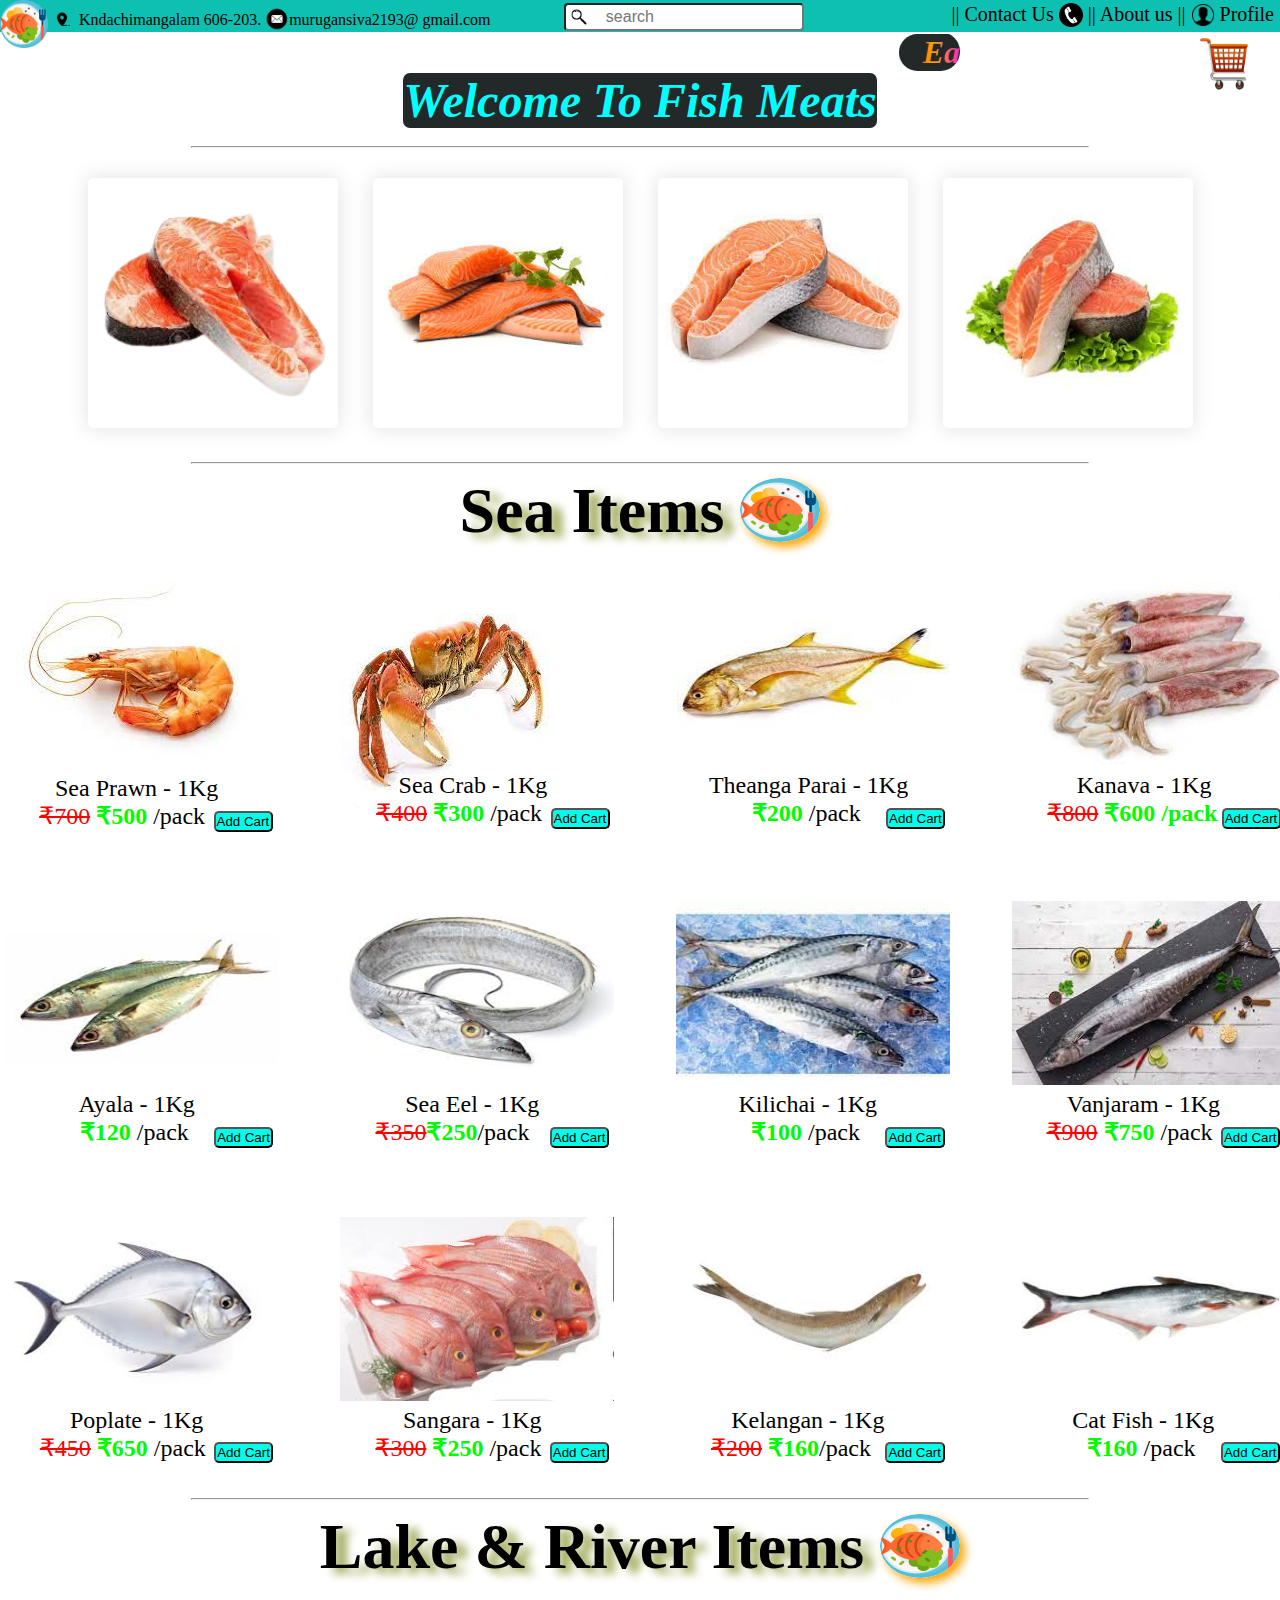
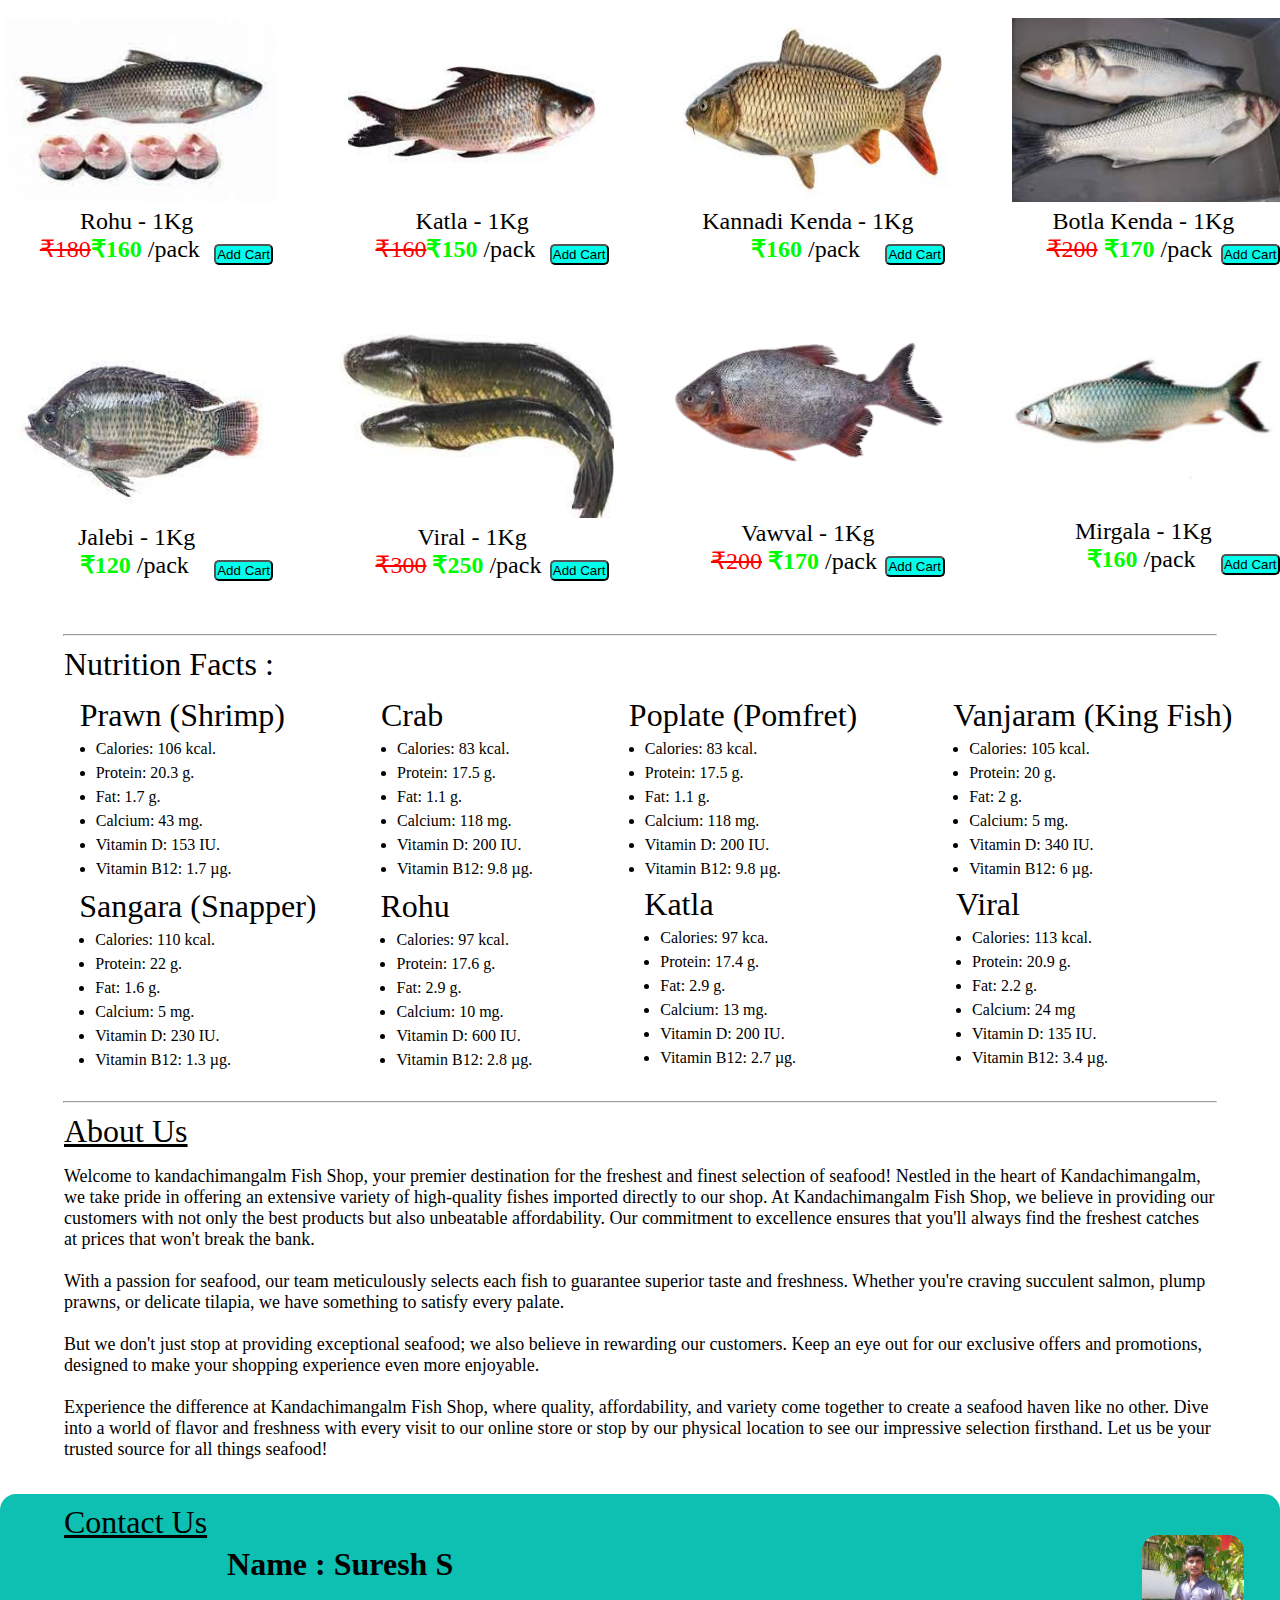
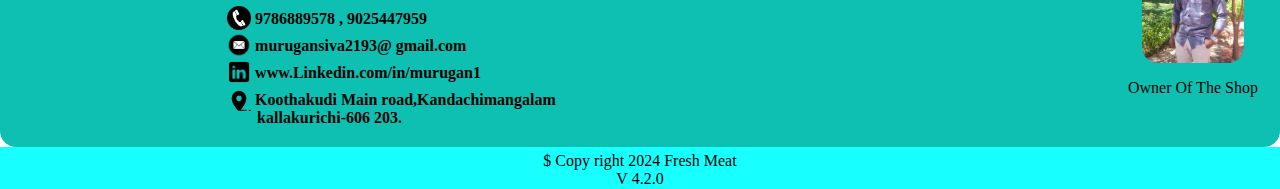
==== Index.html @ 3b5496ee "project update" ====
<!DOCTYPE html>
<html lang="en">
<head>
    <meta charset="UTF-8">
    <meta name="viewport" content="width=device-width, initial-scale=1.0">
    <title>Fish Meats</title>
    <link rel="icon" href="logos/fish1.png" type="image/x-icon">
    <link rel="stylesheet" href="main.css">
    <link rel="stylesheet" href="onclick.js">
    <script src="onclick.js"></script>
  
</head>
<body>
    <heder>
    <div id="c">
        <img  id="logo" src="logos/fish1.png" alt="logo"><img  id="logo1" src="logos/location.png" alt="logo">
        <div class="data1">
            <p class="he"><a href="https://tinyurl.com/264fk5ah"> Kndachimangalam  606-203. </a><img id="logo2"  src="logos/email.png" alt="logo"><a href="https://tinyurl.com/2fw9c632">murugansiva2193@ gmail.com</a></p>
        </div>
        <div class="inputs">
            <input class="input" type="search" placeholder="search">
            <img class="search-icon" src="./logos/search.png" alt="search">
        </div>
        <div class="contact"><p class="hee"> <a href="#siva">||  Contact Us <img id="logo2"  src="logos/phone.png" alt="logo"> </a> || <a href="#about" >About us ||     </a> <img id="logo2"  src="logos/profile.png" alt="logo"> <a href="basic.html"  >Profile</a></p>
           
        </div>
        </div>
</heder>
    <center>
        <div class="cart">
            
            <div style="width: 100%; display: flex;justify-content: center;align-items: center;">
        <marquee direction="left"><div class="h"><p id="b"> Eat Healthy !! </p></div></marquee>
    </div>
        <div class="lo">
            <link rel="stylesheet" href="cart.js">
           <a href="cart.html"> <img class="z" src="logos/cart.png" alt=""></a>
        </div>
        </div>
    
    <div id="oh"><p class="p1">Welcome To Fish Meats</p></div><br>
    <hr style="width: 70%"> </center>
  <div class="con">
    <div class="box">
        <img src="decoration/a.png">
    </div>
    <div class="box">
        <img class="n" src="decoration/b.jfif">
    </div>
    <div class="box">
        <img  class="m" src="decoration/c.jfif">
    </div>
    <div class="box">
        <img  class="m" src="decoration/e.jfif">
    </div>
  </div>
 <center> <hr id="hi" style="width: 70%" > 
 <h1 class="see"><label class="lp">Sea Items </label> <img  id="log" src="logos/fish1.png" alt="logo"></h1></center>
 <div class="div">
 <div class="sea">
    <div class="vs">
        <img class="pr" src="sea/prawn.jfif">
    </div>
    <div>
<p class="mu">Sea Prawn - 1Kg</p>
<p class="qw"><del>₹700</del> <strong class="b">  ₹500 </strong >/pack </p>
    </div>
    <button class="zx" onclick="added()">Add Cart</label></button>
 </div>
 <div class="sea">
    <div class="v">
        <img class="pr" src="sea/crab.jfif">
    </div>
    <div>
<p class="mu">Sea Crab - 1Kg</p>
<p class="qw"><del>₹400</del><strong class="b">  ₹300 </strong>/pack </p>
    </div>
    <button class="zx" onclick="added()">Add Cart</button>
 </div>
 <div class="sea">
    <div>
        <img class="v" src="sea/thenga para.jfif">
    </div>
    <div>
<p class="mu">Theanga Parai - 1Kg</p>
    <p class="qe"><strong class="b">₹200</strong> /pack</p>
    </div>
    <button class="zx" onclick="added()"  >Add Cart </button>
 </div>
 <div class="sea">
    <div>
        <img class="v" src="sea/kanava.jfif">
    </div>
    <div>
<p class="mu">Kanava - 1Kg</p>
    <p class="qw"><del>₹800</del><strong class="b">  ₹600 /pack</strong></p>
    <button class="zx"  onclick="added()">Add Cart</button>
    </div>
 </div>
 
</div>
<div class="div">
 <div class="sea">
    <div>
        <img class="v" src="sea/ayala.jfif">
    </div>
    <div>
<p class="mu">Ayala - 1Kg</p>
<p class="qe"> <strong class="b">₹120</strong> /pack</p>
    </div>
    <button class="zx"onclick="added()">Add Cart</button>
 </div>
 <div class="sea">
    <div>
        <img class="v" src="sea/aara.jfif ">
    </div>
    <div>
<p class="mu">Sea Eel - 1Kg</p>
    <p class="qw">  <del>₹350</del><strong class="b">₹250</strong>/pack</p>
    </div>
    <button class="zx"onclick="added()">Add Cart</button>
 </div>
 <div class="sea">
    <div>
        <img class="v" src="sea/kilichai.jfif">
    </div>
    <div>
<p class="mu">Kilichai - 1Kg</p>
    <p class="qe"><strong class="b">₹100</strong> /pack</p>
    </div>
    <button class="zx" onclick="added()">Add Cart</button>
 </div>
 <div class="sea">
    <div>
        <img class="v" src="sea/vanjaram.jfif">
    </div>
    <div>
<p class="mu">Vanjaram - 1Kg</p>
    <p class="qw"><del>₹900</del><strong class="b">  ₹750</strong> /pack</p>
    <button class="zx" onclick="added()">Add Cart</button>
    </div>
 </div>
 
</div>
<div class="div">
 <div class="sea">
    <div>
        <img class="v" src="sea/poplate.jfif">
    </div>
    <div>
<p class="mu">Poplate - 1Kg</p>
    <p class="qw"><del>₹450</del><strong class="b">  ₹650 </strong>/pack</p>
    </div>
    <button class="zx"onclick="added()">Add Cart</button>
 </div>
 <div class="sea">
    <div>
        <img class="v" src="sea/sangara.jfif">
    </div>
    <div>
<p class="mu">Sangara - 1Kg</p>
    <p class="qw"> <del>₹300</del> <strong class="b">  ₹250</strong> /pack</p>
    </div>
    <button class="zx" onclick="added()">Add Cart</button>
 </div>
 <div class="sea">
    <div>
        <img class="v" src="sea/Kelangan.jfif">
    </div>
    <div>
<p class="mu">Kelangan - 1Kg</p>
    <p class="qw"><del>₹200</del><strong class="b">  ₹160</strong>/pack</p>
    </div>
    <button class="zx" onclick="added()">Add Cart</button>
 </div>
 <div class="sea">
    <div>
        <img class="v" src="sea/kelthi.jfif">
    </div>
    <div>
<p class="mu">Cat Fish - 1Kg</p>
    <p class="qe"><strong class="b">₹160</strong> /pack</p>
    </div>
    <button class="zx" onclick="added()">Add Cart</button>
 </div>
</div>
<center>
    <hr  style="width: 70%" > 
    <h1 class="see">Lake & River Items <img  id="log" src="logos/fish1.png" alt="logo"></h1></center>
 <div class="div">
 <div class="sea">
    <div>
        <img class="v" src="village/Rohu.jfif">
    </div>
    <div>
<p class="mu">Rohu - 1Kg</p>
    <p class="qw"> <del>₹180</del><strong class="b">₹160</strong> /pack</p>
    </div>
    <button class="zx" onclick="added()">Add Cart</button>
 </div>
 <div class="sea">
    <div>
        <img class="v" src="village/Katla.jfif">
    </div>
    <div>
<p class="mu">Katla - 1Kg</p>
    <p class="qw"> <del>₹160</del><strong class="b">₹150</strong> /pack</p>
    </div>
    <button class="zx" onclick="added()">Add Cart</button>
 </div>
 <div class="sea">
    <div>
        <img class="v" src="village/Knnadi.jfif">
    </div>
    <div>
<p class="mu">Kannadi Kenda - 1Kg</p>
    <p class="qe">  <strong class="b">₹160</strong> /pack</p>
    </div>
    <button class="zx" onclick="added()">Add Cart</button>
 </div>
 <div class="sea">
    <div>
        <img class="v" src="village/botla.jfif">
    </div>
    <div>
     <p class="mu">Botla Kenda - 1Kg</p>
        <p class="qw"> <del>₹200</del><strong class="b">  ₹170 </strong>/pack</p>
    </div>
    <button class="zx"onclick="added()">Add Cart</button>
 </div>
</div>
<div class="div">
 <div class="sea">
    <div>
        <img class="v" src="village/jalebi.jfif">
    </div>
    <div>
<p class="mu">Jalebi - 1Kg</p>
    <p class="qe"> <strong class="b">₹120</strong> /pack</p>
    </div>
    <button class="zx"onclick="added()">Add Cart</button>
 </div>
 <div class="sea">
    <div>
        <img class="v" src="village/viral.jfif ">
    </div>
    <div>
<p class="mu">Viral  - 1Kg</p>
    <p class="qw"><del>₹300</del><strong class="b"> ₹250</strong> /pack</p>
    </div>
    <button class="zx" onclick="added()">Add Cart</button>
 </div>
 <div class="sea">
    <div>
        <img class="g" src="village/vawval.png">
    </div>
    <div>
<p class="mu">Vawval - 1Kg</p>
    <p class="qw">  <del>₹200</del><strong class="b">  ₹170</strong> /pack</p>
    </div>
    <button class="zx" onclick="added()">Add Cart</button>
 </div>
 <div class="sea">
    <div >
        <img  class="fd"  src= "village/mirgala.jfif">
    </div>
    <div>
<p class="mur">Mirgala  - 1Kg</p>
    <p class="qe"> <strong class="b">₹160</strong> /pack</p>
    </div>
    <button class="zx" onclick="added()">Add Cart</button>
 </div>
</div>
<br>
<center><hr style="width: 90%; "></center>
<p class="w"> Nutrition Facts : </p>
<div>
    <div class="r">
    <div class="y">
        <p class="e">Prawn (Shrimp) </p>
        <ul> 
           <li>Calories: 106 kcal.</li>
           <li>Protein: 20.3 g.</li>
           <li>Fat: 1.7 g.</li>
           <li>Calcium: 43 mg.</li>
           <li>Vitamin D: 153 IU.</li>
           <li>Vitamin B12: 1.7 µg.</li>
        </ul>
    </div>
    <div class="y">
        <p class="e">Crab  </p>
        <ul> 
           <li>Calories: 83 kcal.</li>
           <li>Protein: 17.5 g.</li>
           <li>Fat: 1.1 g.</li>
           <li>Calcium: 118 mg.</li>
           <li>Vitamin D: 200 IU.</li>
           <li>Vitamin B12: 9.8 µg.</li>
        </ul>
    </div>
    <div class="y">
        <p class="e">Poplate (Pomfret) </p>
        <ul> 
           <li>Calories: 83 kcal.</li>
           <li>Protein: 17.5 g.</li>
           <li>Fat: 1.1 g.</li>
           <li>Calcium: 118 mg.</li>
           <li>Vitamin D: 200 IU.</li>
           <li>Vitamin B12: 9.8 µg.</li>
        </ul>
    </div>
    <div class="y">
        <p class="e">Vanjaram (King Fish)</p>
        <ul> 
           <li>Calories: 105 kcal.</li>
           <li>Protein: 20 g.</li>
           <li>Fat: 2 g.</li>
           <li>Calcium: 5 mg.</li>
           <li>Vitamin D: 340 IU.</li>
           <li>Vitamin B12: 6 µg.</li>
        </ul>
    </div>
    </div>
    <div class="t">
    <div class="u">
        <p class="e">Sangara (Snapper)</p>
        <ul> 
           <li>Calories: 110 kcal.</li>
           <li>Protein: 22 g.</li>
           <li>Fat: 1.6 g.</li>
           <li>Calcium: 5 mg.</li>
           <li>Vitamin D: 230 IU.</li>
           <li>Vitamin B12: 1.3 µg.</li>
        </ul>
    </div>
    <div class="u">
        <p class="e">Rohu</p>
        <ul> 
           <li>Calories: 97 kcal.</li>
           <li>Protein: 17.6 g.</li>
           <li>Fat: 2.9 g.</li>
           <li>Calcium: 10 mg.</li>
           <li>Vitamin D: 600 IU.</li>
           <li>Vitamin B12: 2.8 µg.</li>
        </ul>
    </div >
    <div class="is">
        <p class="e">Katla</p>
        <ul> 
           <li>Calories: 97 kca.</li>
           <li>Protein: 17.4 g.</li>
           <li>Fat: 2.9 g.</li>
           <li>Calcium: 13 mg.</li>
           <li>Vitamin D: 200 IU.</li>
           <li>Vitamin B12: 2.7 µg.</li>
        </ul>
    </div>
    <div class="i">
        <p class="e">Viral</p>
        <ul> 
           <li>Calories: 113 kcal.</li>
           <li>Protein: 20.9 g.</li>
           <li>Fat: 2.2 g.</li>
           <li>Calcium: 24 mg</li>
           <li>Vitamin D: 135 IU.</li>
           <li>Vitamin B12: 3.4 µg.</li>
        </ul>
    </div>
    </div>
</div>
<center><hr class="o" style="width: 90%; "></center>
<div id="about">
    <p class="w"><ins> About Us </ins> </p>
    <p class="a">
        Welcome to kandachimangalm Fish Shop, your premier destination for the freshest and finest selection of seafood! Nestled in the heart of Kandachimangalm, we take pride in offering an extensive variety of high-quality fishes imported directly to our shop.
    
    At Kandachimangalm Fish Shop, we believe in providing our customers with not only the best products but also unbeatable affordability. Our commitment to excellence ensures that you'll always find the freshest catches at prices that won't break the bank.<br><br>
    
    With a passion for seafood, our team meticulously selects each fish to guarantee superior taste and freshness. Whether you're craving succulent salmon, plump prawns, or delicate tilapia, we have something to satisfy every palate.<br><br>
    
    But we don't just stop at providing exceptional seafood; we also believe in rewarding our customers. Keep an eye out for our exclusive offers and promotions, designed to make your shopping experience even more enjoyable.<br><br>
    
    Experience the difference at Kandachimangalm Fish Shop, where quality, affordability, and variety come together to create a seafood haven like no other. Dive into a world of flavor and freshness with every visit to our online store or stop by our physical location to see our impressive selection firsthand. Let us be your trusted source for all things seafood!
    </p>
</div>

<div id="siva">
    <p class="w"><ins> Contact Us </ins> </p>
    <div class="sakthi">
   <strong>
         <p class="suresh"> Name : Suresh S</p><br>
        <img id="logo2"  src="logos/phone.png" alt="logo"> 9786889578 , 9025447959<br>
        <img id="logo2"  src="logos/email.png" alt="logo"> <a href="https://tinyurl.com/2fw9c632">murugansiva2193@ gmail.com</a><br>
        <img id="logo2"  src="logos/linkedin.png" alt="logo"> <a href="https://www.Linkedin.com/in/murugan1"> www.Linkedin.com/in/murugan1</a>
        <br><img id="logo2"  src="logos/location.png" alt="logo"> <a href="https://tinyurl.com/264fk5ah">Koothakudi Main road,Kandachimangalam<p class="mahee">kallakurichi-606 203.</p></a>
    </strong>
    </div>
    <div class="l" >
    <img class="d" src="decoration/me.jpg" alt="">
    Owner Of The Shop
    </div>
</div>
<div class="p">
$ Copy right 2024 Fresh Meat<br>
V 4.2.0
</div>


</body>
</html>
---- main.css ----
*{
    margin:0%;
    padding: 0px;
}
.con{
    display: flex;
    flex-direction: row;
    justify-content: center;
    margin: 100px auto;
    /* width: 90%; */
    padding: 20px;
    margin-top:0rem;
    gap: 15px;
}
.box{
   width: 250px;
   margin: 10px;
   box-shadow: 0 0 20px 2px rgba(0,0,0,.1);
   transition: 1s;
   border-radius: 5px;
}
.box img{
    display: block;
    width: 100%;
    border-radius: 20px;
    cursor: pointer;
}
.box:hover{
    transform: scale(1.2);
    z-index:0;
}
#b{
    font-style:oblique;
    font-size: 200%;
    font-weight: 800;
    background:linear-gradient(to right,rgb(255, 4, 4),orange,rgb(255, 3, 255),rgb(255, 0, 221),blue,yellow,red,orange);
    background-clip: text;
    color:transparent;
    margin-top: 2px;

}
.p1{
    font-style:oblique;
    font-size: 300%;
    font-weight: 700;
    margin-top: 3.5px;
    /* background:linear-gradient(to right,rgb(255, 4, 4),orange,rgb(255, 3, 255),rgb(255, 0, 221),blue,yellow,red,orange); */
    color: aqua;
    /* background-clip: text;
    color:transparent; */
}
#hi{
    margin-top:-6rem;
}
#oh{
    height:fit-content;
    width: fit-content;
    background-color: rgb(35, 40, 41);
    text-align: center;
    border-radius: 7px;  
    margin-top:-2px;
}
.h{
    height: fit-content;
    width:15rem;
    background-color: rgb(35, 40, 41);
    text-align: center;
    border-radius: 4rem;  
}
marquee{
    width: 40rem;
    border-radius: 4rem;
}
#c{
    background-color:rgb(13, 192, 177) ;
    height: 2rem;
    display: flex;
    flex-direction:row;
    font-size:10px;
   align-items: end;
   position: sticky;
   top: 0%;
   z-index:9999; 
}
#logo{
    margin-bottom:-1rem;
    height: 3rem;
    width: 3rem;
}
#logo1{
    margin: 6px;
    height: 1rem;
    width: 1rem;
}
.he{
    font-size: 1rem;
    color: black;
    margin: 3px;
}
.hee{
    font-size: 20px;
    color: black;
    margin: 6px;

}
#logo2{
    
    margin-bottom: -6px;
    height: 1.5rem;
    width: 1.5rem;
}

.contact{
    width:61vw;
    display:flex;
    justify-content:flex-end;
    cursor:pointer;
}
a{
    text-decoration: none;
    color: black;
}
.see {
    font-size:4rem;
    margin-top: 10px;
    text-shadow: 10px 5px 10px rgb(154, 163, 75);
    color:black;
}  
/* .flip see{
    animation-name: flip;
}   */
.pr{
    border-radius: 20px;
    /* display: block; */
    /* transition: 1s; */
}
.sea{
    height:fit-content;
    width: fit-content;
    padding: 15px;
   
    border-radius: 9px;
    margin: 1rem;
    /* cursor: pointer; */     
    transition: 1s;
}
.mu{
    font-size: 1.5rem;
    color: black;
    text-align: center;
    margin-top: 6px;
}
.div{
    display: grid;
    grid-template-columns: auto auto auto auto;
    justify-content: center;     
    padding: 3.5px;                             
}
#log{
    margin-bottom: -10px;
    height: 4rem;
    width: 5rem;
    box-shadow: 5px 5px 10px  orange;
    border-radius: 50%;
}
.v{
    height:11.5rem;
    width: 100%;
    
    /* border-radius: 20px; */
    display: block;
    margin-left: 5px;
}
.w{
    margin-top: 10px;
    font-size: 2rem;
   margin-left: 4rem;
}
.e{
    margin-top: 2px;
    font-size: 2rem;
    margin-left:2rem;   
}
li{
    margin-top: 6px;
    font-size: 1rem;
    margin-left: 3rem;  
}
.r{
display: flex;
flex-direction: row;
justify-content: center;
margin-top: -20px;
}
.t{
    display: flex;
    flex-direction: row;
    justify-content: center;
    margin-top: -2.5rem;
    width: 94%;
}
.y{
    padding: 2rem;
}
.u{
    padding: 1rem;
}

.o{
    margin-top: -30px;
}

.input{
    /* width:15rem;
    padding-left:10px;
    height:20px;
    border-radius:20px;
    background-image: url('logos/search.png'); */
    width: 100%;
  box-sizing: border-box;
  /* border: 2px solid #e01f1f;  */
  border-radius: 4px;
  font-size: 16px;
  /* background-color: white; */
  padding: 12px 20px 12px 40px; 
  width:15rem;
  height:20px;
  
}

.data1{
    width:800px;
}

.inputs{
    height:30px;
    display:flex;
    justify-content:flex-start;
    align-items:center;
    position:relative;
}

.search-icon{
    height:20px;
    position:absolute;
    margin-left:5px;
}
.sea:hover{
    transform: scale(1.1);
    z-index:3;
    box-shadow:0 0 20px 2px rgba(0, 0, 0, 0.329); 
}
.a{
    font-size: large;
    padding: 4rem;
    margin-top: -3rem;
}
.s{   
    margin-top:-2.5rem;
}
.p{
    background-color:rgb(23, 400, 350) ;
    height: 2rem;
}
.f{
    margin-top:-2rem;
   
    /* width: 23vw; */
    width: 90px;
    /* margin-left: 14px; */
}
.mur{
    font-size: 1.5rem;
    color: black;
    text-align: center;
    margin-top: 2rem;
}
.l{
    margin-left:550px;
    display:flex;
    flex-direction: column;
    /* justify-content:flex-end; */
    align-items:center;
}
.d{
height: 8rem;
padding: 1rem;
margin-top: 25px;
display: block;
transition: 1s;
border-radius: 2rem;
}
.d:hover{
    transform: scale(2.1);
    z-index:0;
}
#siva{
    background-color:rgb(13, 192, 177) ;
    margin-top: -30px;
    display: flex;
    flex-direction: row;
    border-radius: 1rem;
    /* height: 15rem; */
}
.p{
    text-align: center;
    padding: 5px;
}
del{
    color: red;
}
.sakthi{
    padding: 20px;
    margin-top: 2rem;
    column-gap: 10rem;
}
.mahee{
    margin-left: 30px;
}
.suresh{
    font-size: 2rem;
}
.n{
    margin-top: 50px;
}
.m{
    margin-top: 20px;
}
.g{
    height:15rem;
    width: 100%;
    
    /* border-radius: 20px; */
    display: block;
    transition: 1s; 
    margin-top:-60px;
}
.b{
    color:rgb(0, 252, 0);
}
.z{
    height:4rem;
    width: 7rem;
}
.cart{
    display: flex;
    flex-direction: row;
    cursor: pointer;
}
.lo{
    display: flex;
    justify-content: end;
    position:absolute;
    z-index: 2;
    right: 0;
}
.zx{
    border-radius: 5px;
    display: flex;
    margin-left: 13.4rem;
    margin-top: -1.2rem;
    width: 3.7rem;
    padding: 1px; 
    text-align: center;
    cursor: pointer;
    background-color:rgb(0, 255, 234);
}
.zx:hover{
    background-color:lawngreen;
}
.qw{
    font-size: 1.5rem;
    margin-left: 2.5rem;
}
.qe{
    font-size: 1.5rem;
    margin-left: 5rem;
}
.fd{
    margin-top: -15px;
    width: 17rem;
}
#logo2{
    margin-top: 5px;
}
.es{
    margin-top: 2px;
    font-size: 2rem;
    margin-left:1.5rem;   
}
.is{
    padding: 4rem;
    margin-top: -50px;
    margin-right: 7rem;
}
.i{
    padding: 4rem;
    margin-top: -50px;
    margin-left: -7rem;
}
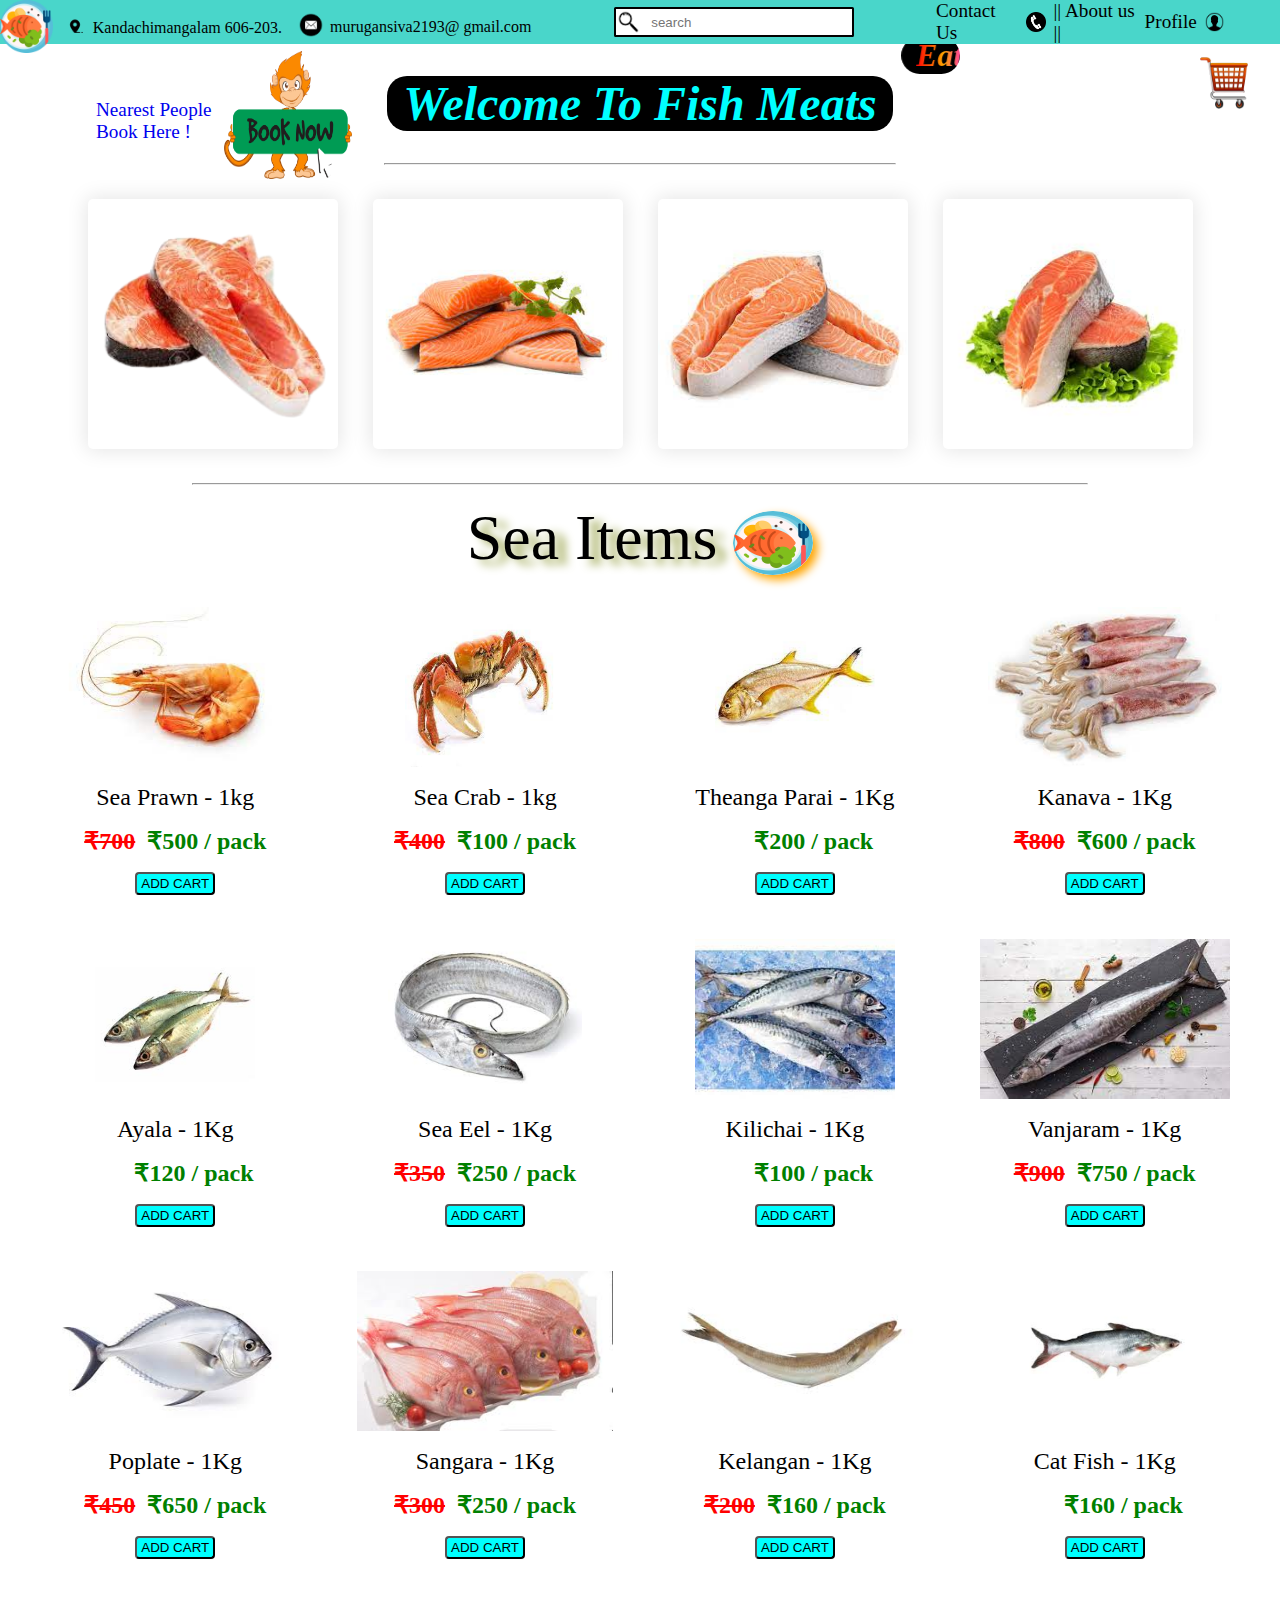
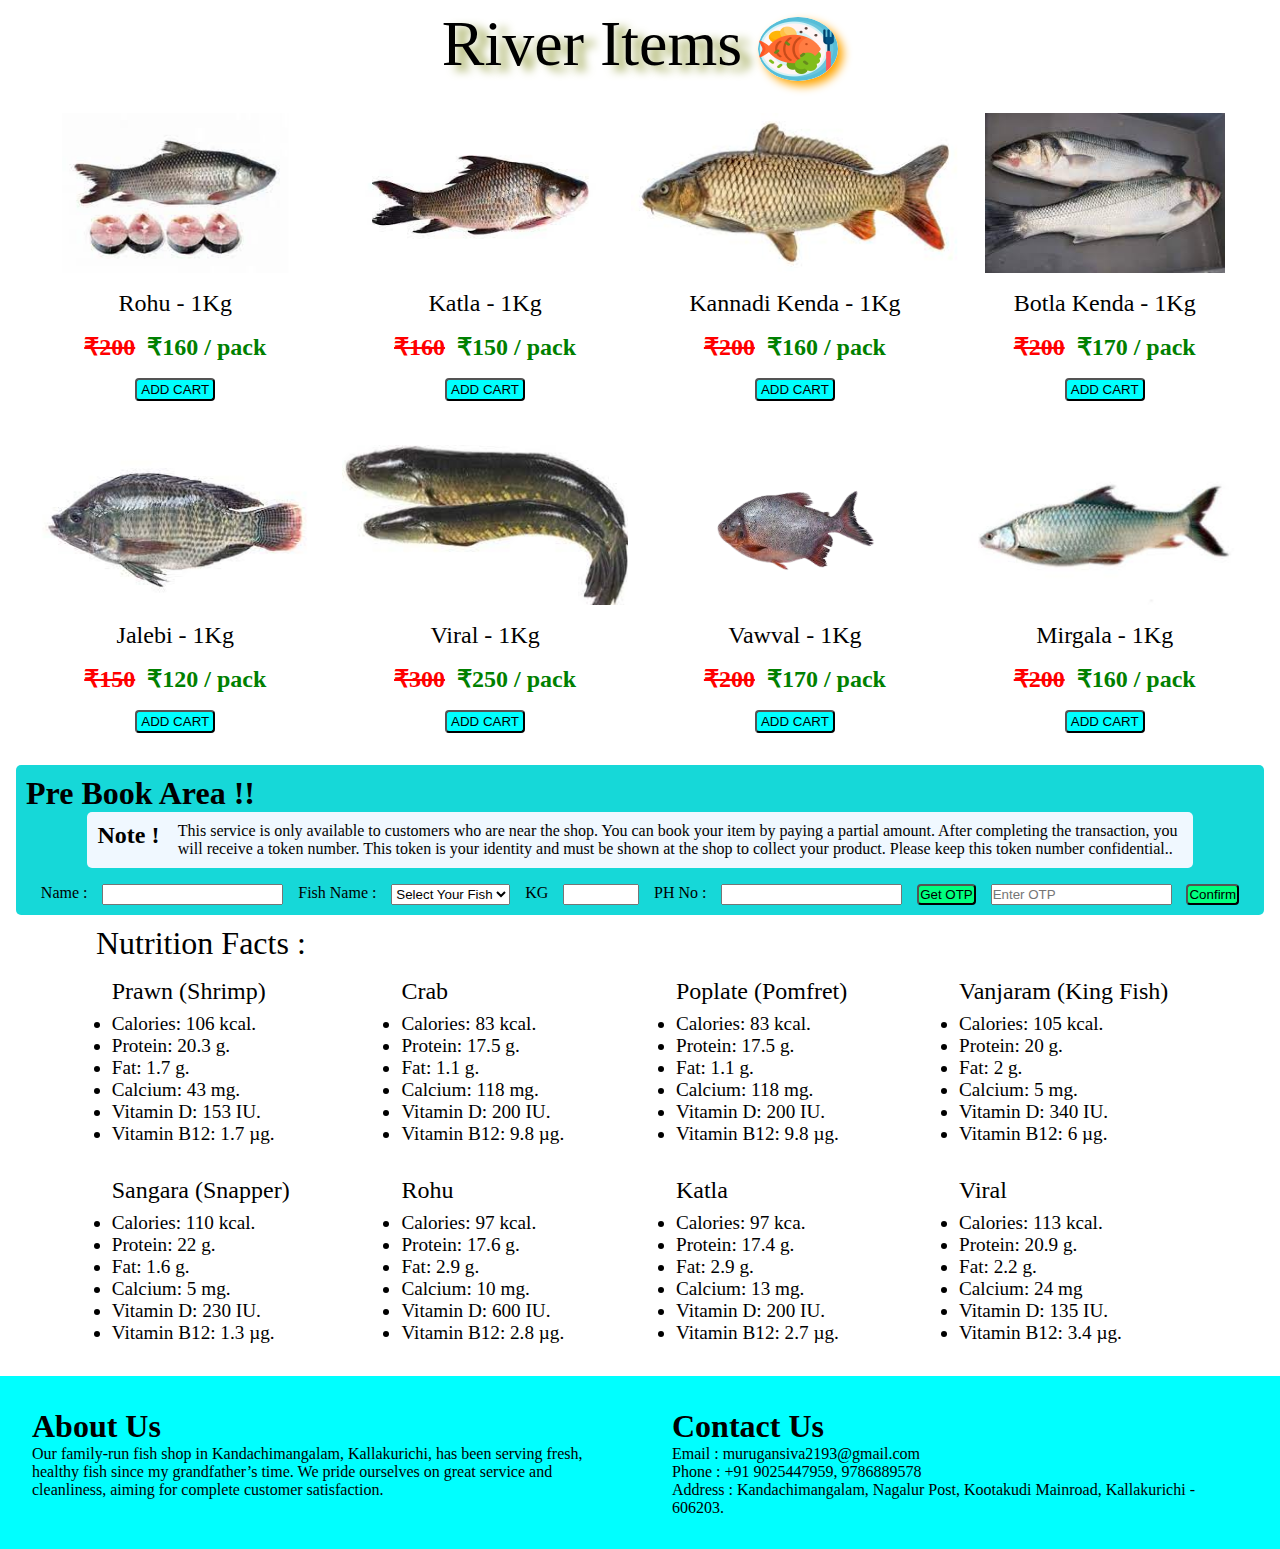
==== commit 5c79a49f: "first commit" ====
--- a/Index.html
+++ b/Index.html
@@ -1,283 +1,126 @@
 <!DOCTYPE html>
 <html lang="en">
-<head>
-    <meta charset="UTF-8">
-    <meta name="viewport" content="width=device-width, initial-scale=1.0">
+  <head>
+    <meta charset="UTF-8" />
+    <meta name="viewport" content="width=device-width, initial-scale=1.0" />
     <title>Fish Meats</title>
-    <link rel="icon" href="logos/fish1.png" type="image/x-icon">
-    <link rel="stylesheet" href="main.css">
-    <link rel="stylesheet" href="onclick.js">
-    <script src="onclick.js"></script>
-  
-</head>
-<body>
-    <heder>
-    <div id="c">
-        <img  id="logo" src="logos/fish1.png" alt="logo"><img  id="logo1" src="logos/location.png" alt="logo">
-        <div class="data1">
-            <p class="he"><a href="https://tinyurl.com/264fk5ah"> Kndachimangalam  606-203. </a><img id="logo2"  src="logos/email.png" alt="logo"><a href="https://tinyurl.com/2fw9c632">murugansiva2193@ gmail.com</a></p>
-        </div>
-        <div class="inputs">
-            <input class="input" type="search" placeholder="search">
-            <img class="search-icon" src="./logos/search.png" alt="search">
-        </div>
-        <div class="contact"><p class="hee"> <a href="#siva">||  Contact Us <img id="logo2"  src="logos/phone.png" alt="logo"> </a> || <a href="#about" >About us ||     </a> <img id="logo2"  src="logos/profile.png" alt="logo"> <a href="basic.html"  >Profile</a></p>
-           
-        </div>
-        </div>
-</heder>
-    <center>
-        <div class="cart">
-            
-            <div style="width: 100%; display: flex;justify-content: center;align-items: center;">
-        <marquee direction="left"><div class="h"><p id="b"> Eat Healthy !! </p></div></marquee>
-    </div>
-        <div class="lo">
-            <link rel="stylesheet" href="cart.js">
-           <a href="cart.html"> <img class="z" src="logos/cart.png" alt=""></a>
-        </div>
-        </div>
-    
-    <div id="oh"><p class="p1">Welcome To Fish Meats</p></div><br>
-    <hr style="width: 70%"> </center>
-  <div class="con">
-    <div class="box">
-        <img src="decoration/a.png">
-    </div>
-    <div class="box">
-        <img class="n" src="decoration/b.jfif">
-    </div>
-    <div class="box">
-        <img  class="m" src="decoration/c.jfif">
-    </div>
-    <div class="box">
-        <img  class="m" src="decoration/e.jfif">
-    </div>
-  </div>
- <center> <hr id="hi" style="width: 70%" > 
- <h1 class="see"><label class="lp">Sea Items </label> <img  id="log" src="logos/fish1.png" alt="logo"></h1></center>
- <div class="div">
- <div class="sea">
-    <div class="vs">
-        <img class="pr" src="sea/prawn.jfif">
-    </div>
-    <div>
-<p class="mu">Sea Prawn - 1Kg</p>
-<p class="qw"><del>₹700</del> <strong class="b">  ₹500 </strong >/pack </p>
-    </div>
-    <button class="zx" onclick="added()">Add Cart</label></button>
- </div>
- <div class="sea">
-    <div class="v">
-        <img class="pr" src="sea/crab.jfif">
-    </div>
-    <div>
-<p class="mu">Sea Crab - 1Kg</p>
-<p class="qw"><del>₹400</del><strong class="b">  ₹300 </strong>/pack </p>
-    </div>
-    <button class="zx" onclick="added()">Add Cart</button>
- </div>
- <div class="sea">
-    <div>
-        <img class="v" src="sea/thenga para.jfif">
-    </div>
-    <div>
-<p class="mu">Theanga Parai - 1Kg</p>
-    <p class="qe"><strong class="b">₹200</strong> /pack</p>
-    </div>
-    <button class="zx" onclick="added()"  >Add Cart </button>
- </div>
- <div class="sea">
-    <div>
-        <img class="v" src="sea/kanava.jfif">
-    </div>
-    <div>
-<p class="mu">Kanava - 1Kg</p>
-    <p class="qw"><del>₹800</del><strong class="b">  ₹600 /pack</strong></p>
-    <button class="zx"  onclick="added()">Add Cart</button>
-    </div>
- </div>
- 
-</div>
-<div class="div">
- <div class="sea">
-    <div>
-        <img class="v" src="sea/ayala.jfif">
-    </div>
-    <div>
-<p class="mu">Ayala - 1Kg</p>
-<p class="qe"> <strong class="b">₹120</strong> /pack</p>
-    </div>
-    <button class="zx"onclick="added()">Add Cart</button>
- </div>
- <div class="sea">
-    <div>
-        <img class="v" src="sea/aara.jfif ">
-    </div>
-    <div>
-<p class="mu">Sea Eel - 1Kg</p>
-    <p class="qw">  <del>₹350</del><strong class="b">₹250</strong>/pack</p>
-    </div>
-    <button class="zx"onclick="added()">Add Cart</button>
- </div>
- <div class="sea">
-    <div>
-        <img class="v" src="sea/kilichai.jfif">
-    </div>
-    <div>
-<p class="mu">Kilichai - 1Kg</p>
-    <p class="qe"><strong class="b">₹100</strong> /pack</p>
-    </div>
-    <button class="zx" onclick="added()">Add Cart</button>
- </div>
- <div class="sea">
-    <div>
-        <img class="v" src="sea/vanjaram.jfif">
-    </div>
-    <div>
-<p class="mu">Vanjaram - 1Kg</p>
-    <p class="qw"><del>₹900</del><strong class="b">  ₹750</strong> /pack</p>
-    <button class="zx" onclick="added()">Add Cart</button>
-    </div>
- </div>
- 
-</div>
-<div class="div">
- <div class="sea">
-    <div>
-        <img class="v" src="sea/poplate.jfif">
-    </div>
-    <div>
-<p class="mu">Poplate - 1Kg</p>
-    <p class="qw"><del>₹450</del><strong class="b">  ₹650 </strong>/pack</p>
-    </div>
-    <button class="zx"onclick="added()">Add Cart</button>
- </div>
- <div class="sea">
-    <div>
-        <img class="v" src="sea/sangara.jfif">
-    </div>
-    <div>
-<p class="mu">Sangara - 1Kg</p>
-    <p class="qw"> <del>₹300</del> <strong class="b">  ₹250</strong> /pack</p>
-    </div>
-    <button class="zx" onclick="added()">Add Cart</button>
- </div>
- <div class="sea">
-    <div>
-        <img class="v" src="sea/Kelangan.jfif">
-    </div>
-    <div>
-<p class="mu">Kelangan - 1Kg</p>
-    <p class="qw"><del>₹200</del><strong class="b">  ₹160</strong>/pack</p>
-    </div>
-    <button class="zx" onclick="added()">Add Cart</button>
- </div>
- <div class="sea">
-    <div>
-        <img class="v" src="sea/kelthi.jfif">
-    </div>
-    <div>
-<p class="mu">Cat Fish - 1Kg</p>
-    <p class="qe"><strong class="b">₹160</strong> /pack</p>
-    </div>
-    <button class="zx" onclick="added()">Add Cart</button>
- </div>
-</div>
-<center>
-    <hr  style="width: 70%" > 
-    <h1 class="see">Lake & River Items <img  id="log" src="logos/fish1.png" alt="logo"></h1></center>
- <div class="div">
- <div class="sea">
-    <div>
-        <img class="v" src="village/Rohu.jfif">
-    </div>
-    <div>
-<p class="mu">Rohu - 1Kg</p>
-    <p class="qw"> <del>₹180</del><strong class="b">₹160</strong> /pack</p>
-    </div>
-    <button class="zx" onclick="added()">Add Cart</button>
- </div>
- <div class="sea">
-    <div>
-        <img class="v" src="village/Katla.jfif">
-    </div>
-    <div>
-<p class="mu">Katla - 1Kg</p>
-    <p class="qw"> <del>₹160</del><strong class="b">₹150</strong> /pack</p>
-    </div>
-    <button class="zx" onclick="added()">Add Cart</button>
- </div>
- <div class="sea">
-    <div>
-        <img class="v" src="village/Knnadi.jfif">
-    </div>
-    <div>
-<p class="mu">Kannadi Kenda - 1Kg</p>
-    <p class="qe">  <strong class="b">₹160</strong> /pack</p>
-    </div>
-    <button class="zx" onclick="added()">Add Cart</button>
- </div>
- <div class="sea">
-    <div>
-        <img class="v" src="village/botla.jfif">
-    </div>
-    <div>
-     <p class="mu">Botla Kenda - 1Kg</p>
-        <p class="qw"> <del>₹200</del><strong class="b">  ₹170 </strong>/pack</p>
-    </div>
-    <button class="zx"onclick="added()">Add Cart</button>
- </div>
-</div>
-<div class="div">
- <div class="sea">
-    <div>
-        <img class="v" src="village/jalebi.jfif">
-    </div>
-    <div>
-<p class="mu">Jalebi - 1Kg</p>
-    <p class="qe"> <strong class="b">₹120</strong> /pack</p>
-    </div>
-    <button class="zx"onclick="added()">Add Cart</button>
- </div>
- <div class="sea">
-    <div>
-        <img class="v" src="village/viral.jfif ">
-    </div>
-    <div>
-<p class="mu">Viral  - 1Kg</p>
-    <p class="qw"><del>₹300</del><strong class="b"> ₹250</strong> /pack</p>
-    </div>
-    <button class="zx" onclick="added()">Add Cart</button>
- </div>
- <div class="sea">
-    <div>
-        <img class="g" src="village/vawval.png">
-    </div>
-    <div>
-<p class="mu">Vawval - 1Kg</p>
-    <p class="qw">  <del>₹200</del><strong class="b">  ₹170</strong> /pack</p>
-    </div>
-    <button class="zx" onclick="added()">Add Cart</button>
- </div>
- <div class="sea">
-    <div >
-        <img  class="fd"  src= "village/mirgala.jfif">
-    </div>
-    <div>
-<p class="mur">Mirgala  - 1Kg</p>
-    <p class="qe"> <strong class="b">₹160</strong> /pack</p>
-    </div>
-    <button class="zx" onclick="added()">Add Cart</button>
- </div>
-</div>
-<br>
-<center><hr style="width: 90%; "></center>
-<p class="w"> Nutrition Facts : </p>
-<div>
-    <div class="r">
-    <div class="y">
-        <p class="e">Prawn (Shrimp) </p>
+    <link rel="icon" href="logos/fish1.png" type="image/x-icon" />
+    <link rel="stylesheet" href="./style.css" />
+  </head>
+  <body>
+    <img id="logo" src="./assests/fish1.png" alt="" />
+    <header>
+      <div>
+        <div class="location">
+          <img src="logos/location.png" alt="logo" />
+          <a href="https://tinyurl.com/264fk5ah"> Kandachimangalam 606-203. </a>
+        </div>
+        <div class="mail">
+          <img src="logos/email.png" alt="logo" />
+          <a href="https://tinyurl.com/2fw9c632">murugansiva2193@ gmail.com</a>
+        </div>
+      </div>
+      <div class="input-div">
+        <img src="./logos/search.png" id="search-icon" alt="search" />
+        <input type="search" id="search" placeholder="search" />
+      </div>
+      <div class="menu">
+        <div>
+          <a href="#contact"> Contact Us</a>
+          <img src="logos/phone.png" alt="logo" />
+        </div>
+        <div>
+          <a href="#about"> || About us || </a>
+        </div>
+        <div>
+          <a href="basic.html">Profile </a>
+          <img src="logos/profile.png" alt="logo" />
+        </div>
+      </div>
+    </header>
+    <a href="#prebook"><p class="mssg">Nearest People <br> Book Here !</p></body></a>
+    <a href="#prebook"><img class="monkey" src="decoration/monkey.png" alt="monkey"></a>
+    <img class="cart" onclick="opencart()" src="logos/cart.png" alt="cart" />
+
+    <div id="cartItems">
+      <img class="close" onclick="closecart()" src="logos/close.png" alt="close">
+      <h1>CART ITEMS</h1>
+    </div>
+
+    <div class="welcome-text">
+      <center>
+        <marquee direction="left"
+          ><div><p class="moving-text">Eat Healthy !!</p></div></marquee
+        >
+        <p class="text">Welcome To Fish Meats</p>
+      </center>
+      <hr style="width: 40%" />
+    </div>
+    <div class="static-images">
+      <div class="static-image">
+        <img src="decoration/a.png" />
+      </div>
+      <div class="static-image">
+        <img class="n" src="decoration/b.jfif" />
+      </div>
+      <div class="static-image">
+        <img class="m" src="decoration/c.jfif" />
+      </div>
+      <div class="static-image">
+        <img class="m" src="decoration/e.jfif"  />
+      </div>
+    </div>
+    <hr id="hr-bottom" style="width: 70%" />
+    <div class="sea-item">
+      <label class="sea-items-text">Sea Items</label>
+      <img class="sea-logo" src="logos/fish1.png" alt="logo" />
+    </div>
+    <div id="result"></div>
+    <div class="sea-item">
+      <label class="sea-items-text">River Items</label>
+      <img class="sea-logo" src="logos/fish1.png" alt="logo" />
+    </div>
+    <div id="River-items"></div>
+    <div id="prebook">
+      <h1>Pre Book Area !!</h1>
+      <div class="note">
+      <h2>Note !</h2>
+      <p>This service is only available to customers who are near the shop. You can book your item by paying a partial amount. After completing the transaction, you will receive a token number. This token is your identity and must be shown at the shop to collect your product. Please keep this token number confidential.. </p>
+      </div>
+      <form >
+        <label for="name">Name : </label>
+        <input type="text">
+        <label>Fish Name : </label><select class="choice">
+          <option value="">Select Your Fish</option>
+          <option value="1">Sea Prawn</option>
+          <option value="2">Sea Crab</option>
+          <option value="3">Theanga Parai</option>
+          <option value="4">Kanava</option>
+          <option value="5">Ayala </option>
+          <option value="6">Sea Eel</option>
+          <option value="7">Kilichai</option>
+          <option value="8">Vanjaram</option>
+          <option value="9">Poplate</option>
+          <option value="10">Sangara</option>
+          <option value="11">Kelangan </option>
+          <option value="12">Cat Fish </option>
+          <option value="13">Rohu</option>
+          <option value="14">Katla</option>
+          <option value="15">Kannadi Kenda</option>
+          <option value="16">Botla Kenda</option>
+          <option value="17">Jalebi</option>
+          <option value="18">Viral </option>
+          <option value="19">Vawval</option>
+          <option value="20">Mirgala </option>
+        </select>
+        <label>KG </label><input type="number" min="0" max="100" step="0.5">
+        <label>PH No : </label><input type="tel" maxlength="10"> <button>Get OTP</button><input placeholder="Enter OTP" type="tel" maxlength="6"><button>Confirm</button>
+      </form>
+    </div>
+    <p class="NutritionHeading"> Nutrition Facts : </p>
+    <div class="NutritionFacts">
+      <div>
+        <p>Prawn (Shrimp) </p>
         <ul> 
            <li>Calories: 106 kcal.</li>
            <li>Protein: 20.3 g.</li>
@@ -286,9 +129,9 @@
            <li>Vitamin D: 153 IU.</li>
            <li>Vitamin B12: 1.7 µg.</li>
         </ul>
-    </div>
-    <div class="y">
-        <p class="e">Crab  </p>
+      </div>
+      <div>
+        <p>Crab  </p>
         <ul> 
            <li>Calories: 83 kcal.</li>
            <li>Protein: 17.5 g.</li>
@@ -297,9 +140,9 @@
            <li>Vitamin D: 200 IU.</li>
            <li>Vitamin B12: 9.8 µg.</li>
         </ul>
-    </div>
-    <div class="y">
-        <p class="e">Poplate (Pomfret) </p>
+      </div>
+      <div>
+        <p>Poplate (Pomfret) </p>
         <ul> 
            <li>Calories: 83 kcal.</li>
            <li>Protein: 17.5 g.</li>
@@ -308,9 +151,9 @@
            <li>Vitamin D: 200 IU.</li>
            <li>Vitamin B12: 9.8 µg.</li>
         </ul>
-    </div>
-    <div class="y">
-        <p class="e">Vanjaram (King Fish)</p>
+      </div>
+      <div>
+        <p>Vanjaram (King Fish)</p>
         <ul> 
            <li>Calories: 105 kcal.</li>
            <li>Protein: 20 g.</li>
@@ -319,11 +162,9 @@
            <li>Vitamin D: 340 IU.</li>
            <li>Vitamin B12: 6 µg.</li>
         </ul>
-    </div>
-    </div>
-    <div class="t">
-    <div class="u">
-        <p class="e">Sangara (Snapper)</p>
+      </div>
+      <div>
+        <p>Sangara (Snapper)</p>
         <ul> 
            <li>Calories: 110 kcal.</li>
            <li>Protein: 22 g.</li>
@@ -332,9 +173,9 @@
            <li>Vitamin D: 230 IU.</li>
            <li>Vitamin B12: 1.3 µg.</li>
         </ul>
-    </div>
-    <div class="u">
-        <p class="e">Rohu</p>
+      </div>
+      <div>
+        <p>Rohu</p>
         <ul> 
            <li>Calories: 97 kcal.</li>
            <li>Protein: 17.6 g.</li>
@@ -342,10 +183,9 @@
            <li>Calcium: 10 mg.</li>
            <li>Vitamin D: 600 IU.</li>
            <li>Vitamin B12: 2.8 µg.</li>
-        </ul>
-    </div >
-    <div class="is">
-        <p class="e">Katla</p>
+        </ul></div>
+      <div>
+        <p >Katla</p>
         <ul> 
            <li>Calories: 97 kca.</li>
            <li>Protein: 17.4 g.</li>
@@ -353,10 +193,9 @@
            <li>Calcium: 13 mg.</li>
            <li>Vitamin D: 200 IU.</li>
            <li>Vitamin B12: 2.7 µg.</li>
-        </ul>
-    </div>
-    <div class="i">
-        <p class="e">Viral</p>
+        </ul></div>
+      <div>
+        <p >Viral</p>
         <ul> 
            <li>Calories: 113 kcal.</li>
            <li>Protein: 20.9 g.</li>
@@ -365,46 +204,21 @@
            <li>Vitamin D: 135 IU.</li>
            <li>Vitamin B12: 3.4 µg.</li>
         </ul>
-    </div>
-    </div>
-</div>
-<center><hr class="o" style="width: 90%; "></center>
-<div id="about">
-    <p class="w"><ins> About Us </ins> </p>
-    <p class="a">
-        Welcome to kandachimangalm Fish Shop, your premier destination for the freshest and finest selection of seafood! Nestled in the heart of Kandachimangalm, we take pride in offering an extensive variety of high-quality fishes imported directly to our shop.
-    
-    At Kandachimangalm Fish Shop, we believe in providing our customers with not only the best products but also unbeatable affordability. Our commitment to excellence ensures that you'll always find the freshest catches at prices that won't break the bank.<br><br>
-    
-    With a passion for seafood, our team meticulously selects each fish to guarantee superior taste and freshness. Whether you're craving succulent salmon, plump prawns, or delicate tilapia, we have something to satisfy every palate.<br><br>
-    
-    But we don't just stop at providing exceptional seafood; we also believe in rewarding our customers. Keep an eye out for our exclusive offers and promotions, designed to make your shopping experience even more enjoyable.<br><br>
-    
-    Experience the difference at Kandachimangalm Fish Shop, where quality, affordability, and variety come together to create a seafood haven like no other. Dive into a world of flavor and freshness with every visit to our online store or stop by our physical location to see our impressive selection firsthand. Let us be your trusted source for all things seafood!
-    </p>
-</div>
-
-<div id="siva">
-    <p class="w"><ins> Contact Us </ins> </p>
-    <div class="sakthi">
-   <strong>
-         <p class="suresh"> Name : Suresh S</p><br>
-        <img id="logo2"  src="logos/phone.png" alt="logo"> 9786889578 , 9025447959<br>
-        <img id="logo2"  src="logos/email.png" alt="logo"> <a href="https://tinyurl.com/2fw9c632">murugansiva2193@ gmail.com</a><br>
-        <img id="logo2"  src="logos/linkedin.png" alt="logo"> <a href="https://www.Linkedin.com/in/murugan1"> www.Linkedin.com/in/murugan1</a>
-        <br><img id="logo2"  src="logos/location.png" alt="logo"> <a href="https://tinyurl.com/264fk5ah">Koothakudi Main road,Kandachimangalam<p class="mahee">kallakurichi-606 203.</p></a>
-    </strong>
-    </div>
-    <div class="l" >
-    <img class="d" src="decoration/me.jpg" alt="">
-    Owner Of The Shop
-    </div>
-</div>
-<div class="p">
-$ Copy right 2024 Fresh Meat<br>
-V 4.2.0
-</div>
-
-
-</body>
-</html>+      </div>
+    </div>
+    <footer>
+      <div id="about">
+        <h1>About Us</h1>
+        <p>Our family-run fish shop in Kandachimangalam, Kallakurichi, has been serving fresh, healthy fish since my grandfather’s time. We pride ourselves on great service and cleanliness, aiming for complete customer satisfaction.</p>
+      </div>
+      <div id="contact">
+        <h1>Contact Us</h1>
+        <Address></Address>
+         <p>Email : murugansiva2193@gmail.com <br>
+            Phone : +91 9025447959, 9786889578 <br>
+            Address : Kandachimangalam, Nagalur Post, Kootakudi Mainroad, Kallakurichi - 606203.</Address></p>
+      </div>
+    </footer>
+    <script src="./app.js"></script>
+  </body>
+</html>
--- a/style.css
+++ b/style.css
@@ -0,0 +1,405 @@
+*{
+    margin: 0;
+    padding: 0;
+    box-sizing: border-box;
+}
+body{
+    margin: 0;
+    padding-top: 35px;
+}
+
+header{
+    display: flex;
+    justify-content: space-between;
+    align-items: center;
+    padding: 0rem 3rem;
+    background-color:rgb(73, 214, 202);
+    color: black;
+    position: fixed;
+    top: 0;
+    left: 0;
+    width: 100%;
+    z-index: 2;
+}
+
+header a{
+    text-decoration: none;
+    color: black;
+}
+
+#logo{
+    position: absolute;
+    height: 3.3rem;
+    top: 0;
+    z-index: 3;
+    position: fixed;
+}
+
+#logo:hover{
+    cursor: pointer;
+    transform: rotate(360deg);
+    transition: all 0.5s ease-in;
+}
+
+header img{
+    height: 1.6rem;
+}
+
+header div{
+    display: flex;
+    justify-content: space-between;
+    align-items:center;
+
+}
+
+.location, .mail{
+    padding: 0.4rem 0 0 1rem;
+}
+
+.location img{
+    height: 1rem;
+    padding: 0 0.2rem;
+}
+
+.mail a{
+    padding: 0.2rem 0 0 0.4rem;
+  
+}
+.location a{
+    padding: 0.4rem 0 0 0.4rem;
+}
+
+
+header input{
+    border: none;
+    height: 100%;
+    width: 100%;
+    padding: 0 10px;
+}
+
+header .input-div{
+    background-color: white;
+    border-radius: 0.1rem;
+    border: 2px solid black;
+    width: 15rem;
+    justify-content: flex-start;
+}
+
+
+input:focus{
+    outline: none;
+}
+
+
+
+.menu{
+    width: 25%;
+    font-size: larger;
+    font-weight: 400;
+}
+
+.menu img{
+    height: 1.2rem;
+    margin: 0.5rem;
+}
+
+.menu div{
+    display: flex;
+    justify-content: space-between;
+    align-items:center;
+}
+
+.mssg{
+    position: absolute;
+    font-family: fantasy;
+    font-size: larger;
+    left: 6rem;
+    margin-top: 4rem;
+}
+
+.monkey{
+    position: absolute;
+    height:8rem;
+    width: 8rem;
+    left: 14rem;
+    margin-top: 1rem;
+    cursor: pointer;
+}
+
+.cart{
+    position: absolute;
+    height:4rem;
+    width: 7rem;
+    right: 0%;
+    margin-top: 1rem;
+    cursor: pointer;
+}
+
+.moving-text{
+    font-style:oblique;
+    font-size: 200%;
+    font-weight: 800;
+    background:linear-gradient(to right,rgb(255, 4, 4),orange,rgb(255, 3, 255),rgb(255, 0, 221),blue,yellow,red,orange);
+    background-clip: text;
+    color:transparent;
+}
+
+marquee{
+    width: 40rem;
+    border-radius: 4rem;
+    height: fit-content;
+    margin-top: 2px ;
+}
+
+marquee div{
+    background-color: black;
+    padding: 0 15px;
+    border-radius: 4rem;
+    width: fit-content;
+}
+
+.welcome-text .text{
+    font-style:oblique;
+    font-size: 300%;
+    font-weight: 700;
+    color: aqua;
+    background-color: black;
+    width: fit-content;
+    border-radius: 20px;
+    padding:0 1rem;
+    margin-top: -2px;
+}
+
+hr{
+    margin: auto;
+    margin-top: 2rem;
+}
+#hr-bottom{
+    margin: auto;
+}
+
+
+.static-images{
+    display: flex;
+    justify-content: center;
+    padding: 1.5rem;
+    gap: 15px;
+    width: 100%;
+}
+
+.static-image{
+    width: 250px;
+    margin: 10px;
+    box-shadow: 0 0 20px 2px rgba(0,0,0,.1);
+    transition: 1s;
+    border-radius: 5px;
+    display: flex;
+    justify-content: center;
+    align-items: center;
+ }
+
+ .static-image img{
+    width: 100%;
+ }
+
+.sea-items-text{
+    font-size:4rem;
+    text-shadow: 10px 5px 10px rgb(154, 163, 75);
+    color:black;
+}
+
+.sea-logo{
+    height: 4rem;
+    width: 5rem;
+    box-shadow: 5px 5px 10px  orange;
+    border-radius: 50%;
+    margin: 0.6rem 0 0 1rem;
+    
+}
+
+.sea-item{
+  display: flex;
+  justify-content: center;
+  margin-top: 1rem;
+}
+
+#result,#River-items{
+    padding: 10px;
+    display: flex;
+    justify-content: space-evenly;
+    align-items: center;
+    flex-wrap: wrap;
+}
+
+
+.item{
+    height: 20rem;
+    width: 15rem;
+    margin: 6px;
+    font-size: 1.5rem;
+    display: flex;
+    flex-direction: column;
+    justify-content: space-evenly;
+    align-items: center;
+}
+
+.item img{
+    height:50%;
+}
+
+.item .cost-div{
+    display: flex;
+    justify-content: space-around;
+    width: 70%;
+    font-weight: bolder;
+}
+
+.item button{
+    background-color :aqua;
+    border-radius: 4px;
+    padding: 2px 4px;
+    cursor: pointer;
+}
+
+.item{
+    border-radius: 0.6rem;
+    width: 22%;
+    cursor: pointer;
+}
+.item:hover{
+    box-shadow:0 0 10px 1px rgba(0, 0, 0, 0.329); 
+}
+.NutritionHeading{
+    margin-top: 10px;
+    font-size: 2rem;
+    font-weight: 400;
+    margin-left: 6rem;
+}
+.NutritionFacts{
+    display: grid;
+    grid-template-columns: auto auto auto auto;
+    justify-content: space-evenly;
+    margin-top: 1rem;
+    font-size: 1.2rem;
+}
+
+.NutritionFacts div{
+    padding-bottom: 2rem;
+}
+.NutritionFacts p{
+    margin-bottom: 0.5rem;
+    font-size: 1.5rem;
+    font-weight: 300;
+}
+
+footer{
+    display: flex;
+    justify-content: space-evenly;
+}
+
+footer #about,#contact{
+    width: 50%;
+    background-color: aqua;
+    padding: 1rem;
+    padding: 2rem;
+}
+
+#cartItems{
+    position: absolute;
+    width: 30vw;
+    max-height: 100vh;
+    height: fit-content;
+    right: 0;
+    background-color: aqua;
+    z-index: 2;
+    padding: 1rem;
+    padding-bottom: 1rem;
+    position: fixed;
+    display: none;
+    overflow-y: auto;
+    border-radius: 0 0 0 20px;
+}
+
+#cartItems .close{
+    position: absolute;
+    right: 0.7rem;
+    cursor: pointer;
+}
+
+#cartItems h1{
+    margin-top: 0.6rem;
+    display: flex;
+    justify-content: center;
+    font-size: 300;
+    font-family:unset;
+}
+
+.cartItemDiv{
+    display: flex;
+    flex-direction: row;
+    
+}
+
+.cartItemDiv img{
+    height:8rem;
+    width: 8rem;
+}
+
+.insertcart{
+display: flex;
+margin: 1rem 1rem 1rem 0.6rem;
+}
+
+.addimg{
+    height: 5rem;
+    width: 6rem;
+    border-radius: 10px;
+}
+
+.insertcart p{
+    margin: auto;
+}
+
+.delLogo{
+    height: 20px;
+    width: 20px;
+    right: 0;
+    cursor: pointer;
+
+}
+
+#prebook{
+    background-color: rgb(22, 216, 216);
+    border-radius: 5px;
+    margin: 0 1rem 0 1rem;
+    padding: 10px;
+}
+
+.note{
+    width: 90%;
+    margin: auto;
+    display: flex;
+    background-color: aliceblue;
+    padding: 10px;
+    border-radius: 5px;
+    margin-bottom: 1rem;
+}
+.note p{
+    margin-left: 1rem;
+}
+
+.note h2{
+    width:8rem;
+}
+
+form{
+    display: flex;
+    justify-content: space-evenly;
+}
+
+form button{
+    background-color:springgreen;
+    padding: 1px;
+    border-radius: 4px;
+    cursor: pointer;
+}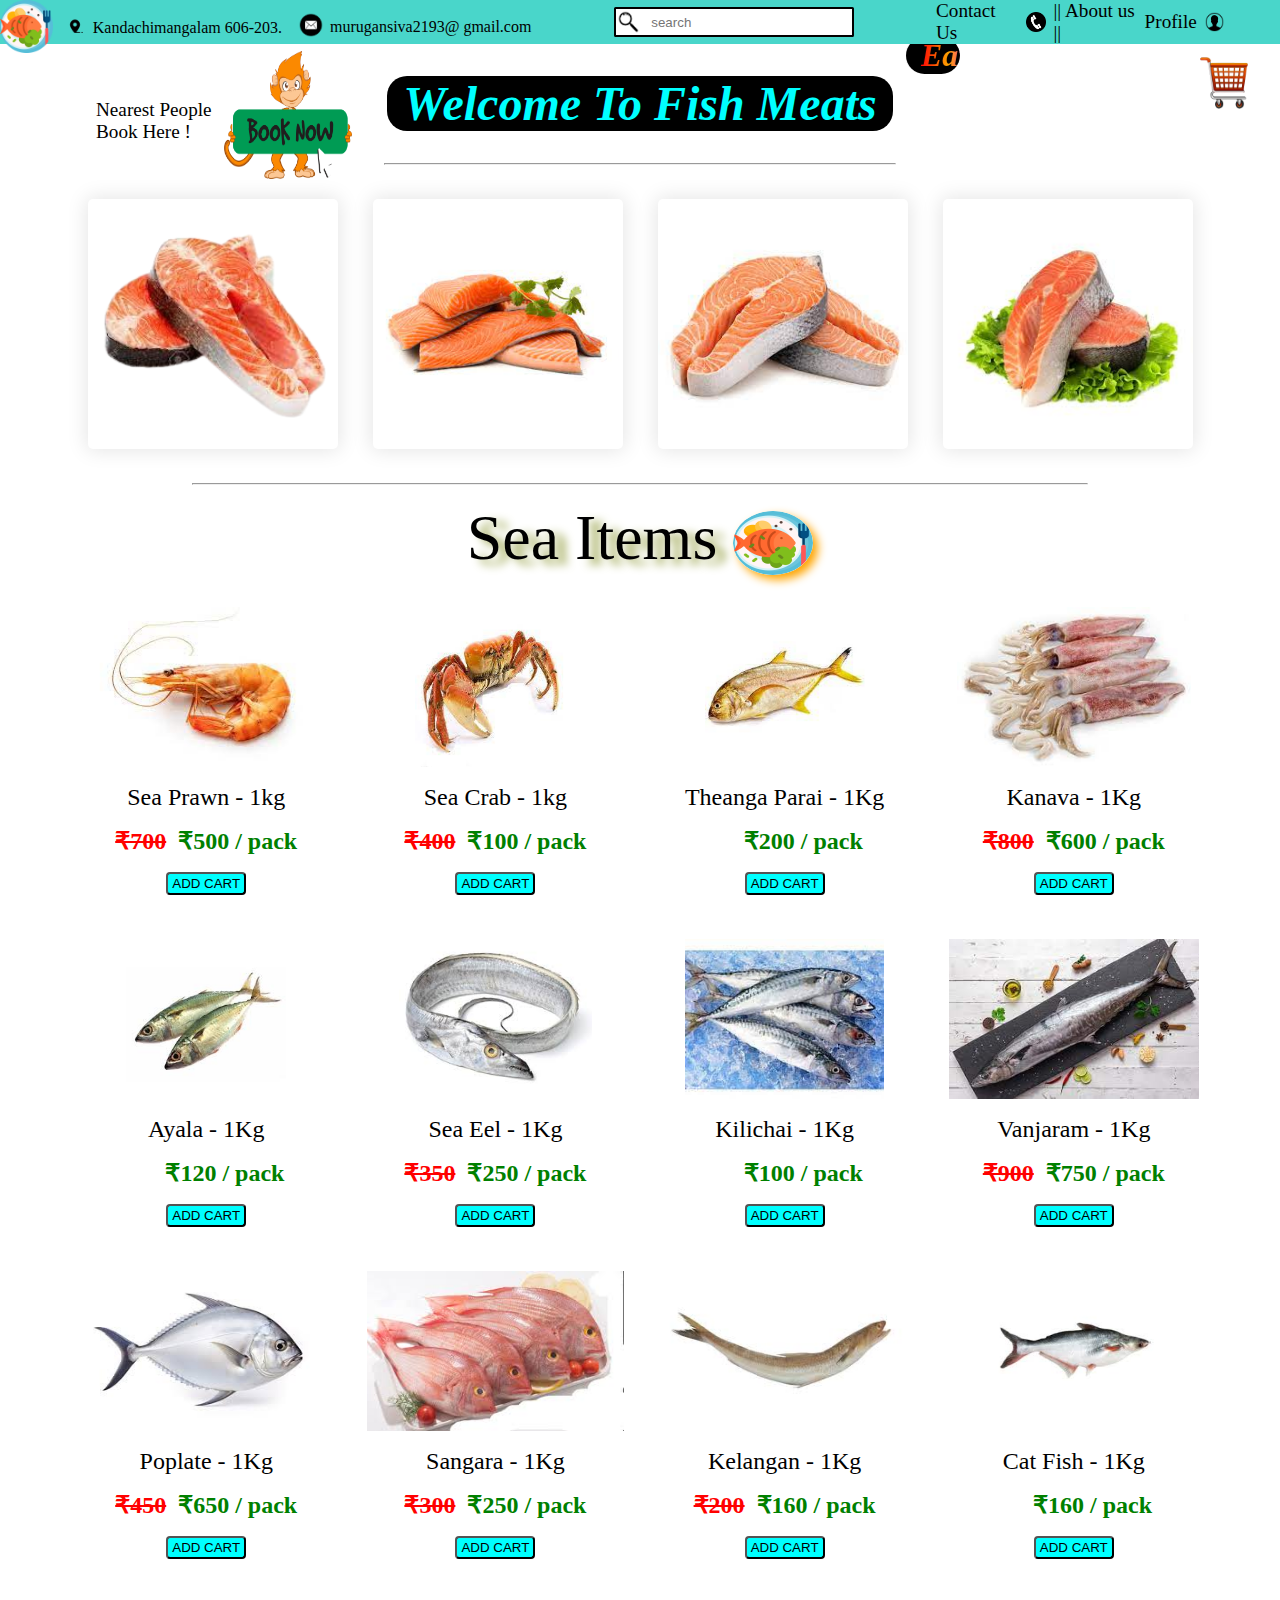
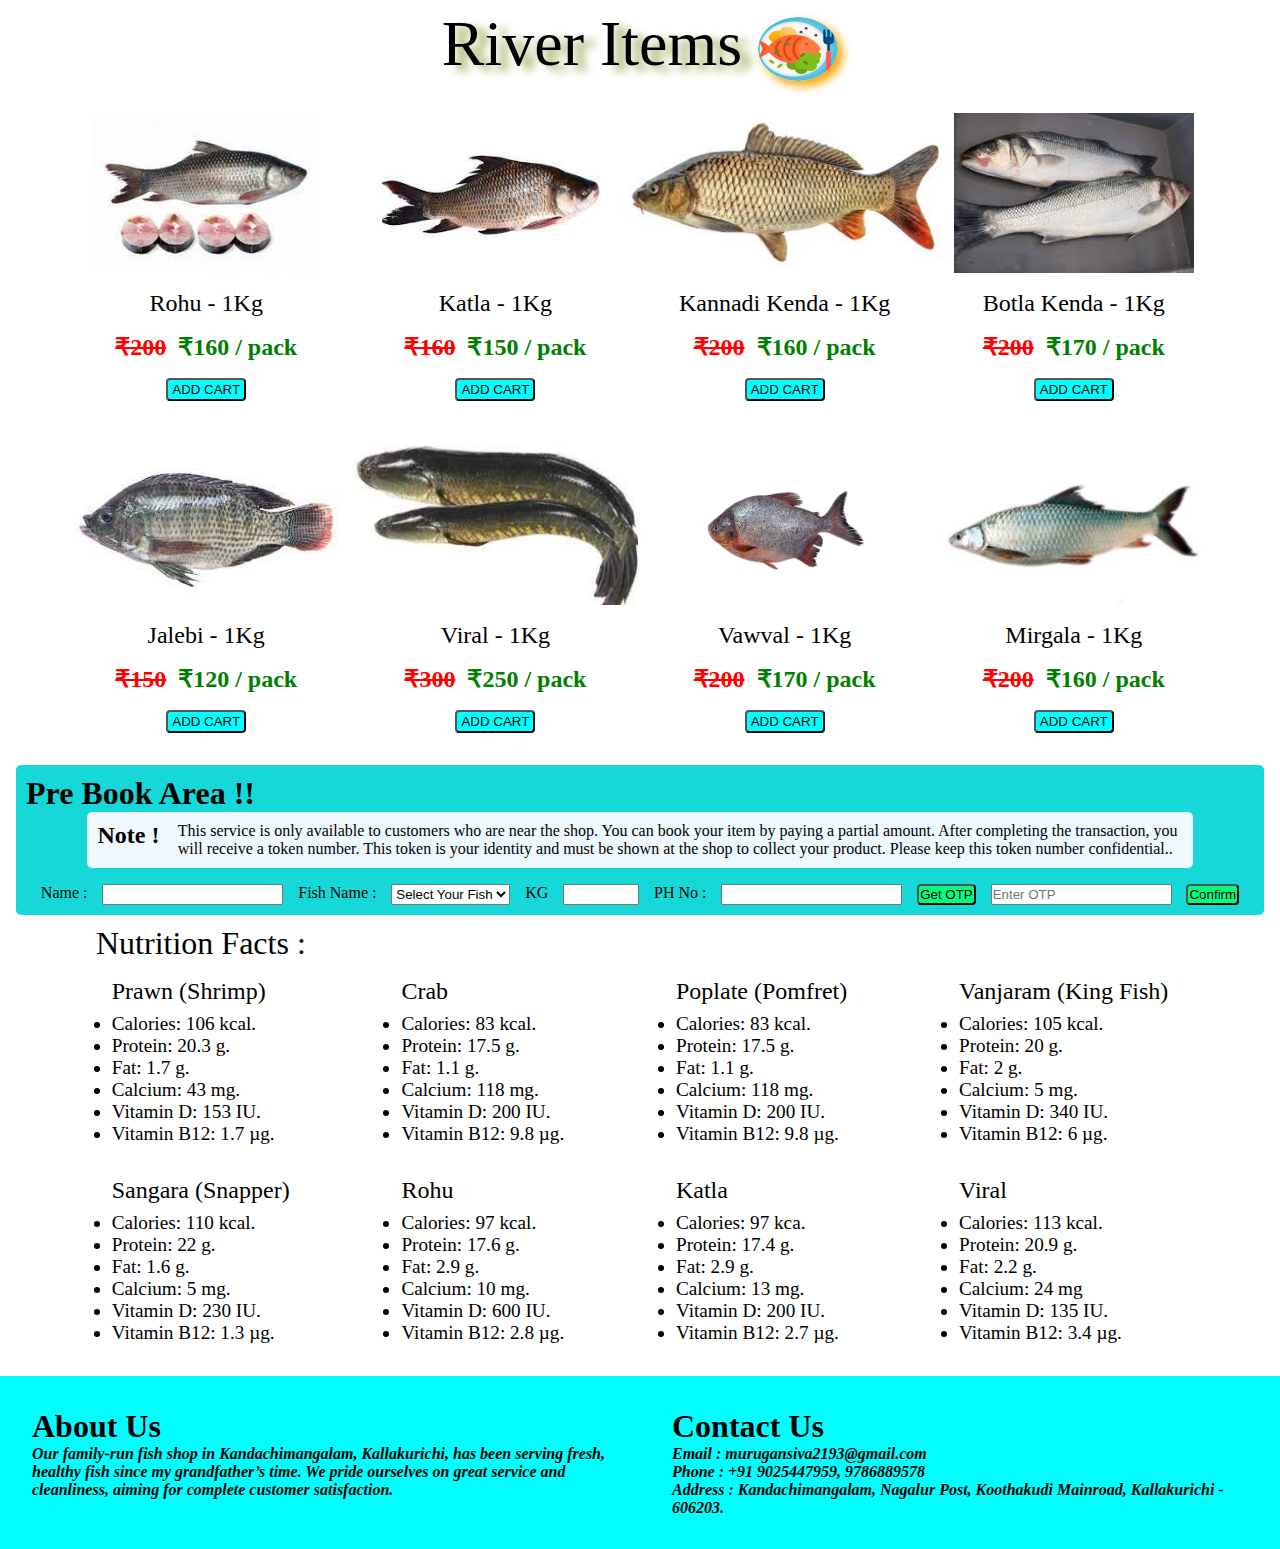
==== commit 14707315: "Improved styles in style.css for better responsive and improved the run time functionalities in app." ====
--- a/Index.html
+++ b/Index.html
@@ -38,12 +38,25 @@
         </div>
       </div>
     </header>
-    <a href="#prebook"><p class="mssg">Nearest People <br> Book Here !</p></body></a>
-    <a href="#prebook"><img class="monkey" src="decoration/monkey.png" alt="monkey"></a>
+
+    <a href="#prebook"
+      ><p class="mssg">
+        Nearest People <br />
+        Book Here !
+      </p></a
+    >
+    <a href="#prebook"
+      ><img class="monkey" src="decoration/monkey.png" alt="monkey"
+    /></a>
     <img class="cart" onclick="opencart()" src="logos/cart.png" alt="cart" />
 
     <div id="cartItems">
-      <img class="close" onclick="closecart()" src="logos/close.png" alt="close">
+      <img
+        class="close"
+        onclick="closecart()"
+        src="logos/close.png"
+        alt="close"
+      />
       <h1>CART ITEMS</h1>
     </div>
 
@@ -55,19 +68,20 @@
         <p class="text">Welcome To Fish Meats</p>
       </center>
       <hr style="width: 40%" />
-    </div>
-    <div class="static-images">
-      <div class="static-image">
-        <img src="decoration/a.png" />
-      </div>
-      <div class="static-image">
-        <img class="n" src="decoration/b.jfif" />
-      </div>
-      <div class="static-image">
-        <img class="m" src="decoration/c.jfif" />
-      </div>
-      <div class="static-image">
-        <img class="m" src="decoration/e.jfif"  />
+      <div id="top"></div>
+      <div class="static-images">
+        <div class="static-image">
+          <img src="decoration/a.png" />
+        </div>
+        <div class="static-image">
+          <img class="n" src="decoration/b.jfif" />
+        </div>
+        <div class="static-image">
+          <img class="m" src="decoration/c.jfif" />
+        </div>
+        <div class="static-image">
+          <img class="m" src="decoration/e.jfif" />
+        </div>
       </div>
     </div>
     <hr id="hr-bottom" style="width: 70%" />
@@ -84,139 +98,163 @@
     <div id="prebook">
       <h1>Pre Book Area !!</h1>
       <div class="note">
-      <h2>Note !</h2>
-      <p>This service is only available to customers who are near the shop. You can book your item by paying a partial amount. After completing the transaction, you will receive a token number. This token is your identity and must be shown at the shop to collect your product. Please keep this token number confidential.. </p>
-      </div>
-      <form >
+        <h2>Note !</h2>
+        <p>
+          This service is only available to customers who are near the shop. You
+          can book your item by paying a partial amount. After completing the
+          transaction, you will receive a token number. This token is your
+          identity and must be shown at the shop to collect your product. Please
+          keep this token number confidential..
+        </p>
+      </div>
+      <form>
         <label for="name">Name : </label>
-        <input type="text">
-        <label>Fish Name : </label><select class="choice">
+        <input type="text" />
+        <label>Fish Name : </label
+        ><select class="choice">
           <option value="">Select Your Fish</option>
           <option value="1">Sea Prawn</option>
           <option value="2">Sea Crab</option>
           <option value="3">Theanga Parai</option>
           <option value="4">Kanava</option>
-          <option value="5">Ayala </option>
+          <option value="5">Ayala</option>
           <option value="6">Sea Eel</option>
           <option value="7">Kilichai</option>
           <option value="8">Vanjaram</option>
           <option value="9">Poplate</option>
           <option value="10">Sangara</option>
-          <option value="11">Kelangan </option>
-          <option value="12">Cat Fish </option>
+          <option value="11">Kelangan</option>
+          <option value="12">Cat Fish</option>
           <option value="13">Rohu</option>
           <option value="14">Katla</option>
           <option value="15">Kannadi Kenda</option>
           <option value="16">Botla Kenda</option>
           <option value="17">Jalebi</option>
-          <option value="18">Viral </option>
+          <option value="18">Viral</option>
           <option value="19">Vawval</option>
-          <option value="20">Mirgala </option>
+          <option value="20">Mirgala</option>
         </select>
-        <label>KG </label><input type="number" min="0" max="100" step="0.5">
-        <label>PH No : </label><input type="tel" maxlength="10"> <button>Get OTP</button><input placeholder="Enter OTP" type="tel" maxlength="6"><button>Confirm</button>
+        <label>KG </label><input type="number" min="0" max="100" step="0.5" />
+        <label>PH No : </label><input type="tel" maxlength="10" />
+        <button>Get OTP</button
+        ><input placeholder="Enter OTP" type="tel" maxlength="6" /><button>
+          Confirm
+        </button>
       </form>
     </div>
-    <p class="NutritionHeading"> Nutrition Facts : </p>
+    <p class="NutritionHeading">Nutrition Facts :</p>
     <div class="NutritionFacts">
       <div>
-        <p>Prawn (Shrimp) </p>
-        <ul> 
-           <li>Calories: 106 kcal.</li>
-           <li>Protein: 20.3 g.</li>
-           <li>Fat: 1.7 g.</li>
-           <li>Calcium: 43 mg.</li>
-           <li>Vitamin D: 153 IU.</li>
-           <li>Vitamin B12: 1.7 µg.</li>
-        </ul>
-      </div>
-      <div>
-        <p>Crab  </p>
-        <ul> 
-           <li>Calories: 83 kcal.</li>
-           <li>Protein: 17.5 g.</li>
-           <li>Fat: 1.1 g.</li>
-           <li>Calcium: 118 mg.</li>
-           <li>Vitamin D: 200 IU.</li>
-           <li>Vitamin B12: 9.8 µg.</li>
-        </ul>
-      </div>
-      <div>
-        <p>Poplate (Pomfret) </p>
-        <ul> 
-           <li>Calories: 83 kcal.</li>
-           <li>Protein: 17.5 g.</li>
-           <li>Fat: 1.1 g.</li>
-           <li>Calcium: 118 mg.</li>
-           <li>Vitamin D: 200 IU.</li>
-           <li>Vitamin B12: 9.8 µg.</li>
+        <p>Prawn (Shrimp)</p>
+        <ul>
+          <li>Calories: 106 kcal.</li>
+          <li>Protein: 20.3 g.</li>
+          <li>Fat: 1.7 g.</li>
+          <li>Calcium: 43 mg.</li>
+          <li>Vitamin D: 153 IU.</li>
+          <li>Vitamin B12: 1.7 µg.</li>
+        </ul>
+      </div>
+      <div>
+        <p>Crab</p>
+        <ul>
+          <li>Calories: 83 kcal.</li>
+          <li>Protein: 17.5 g.</li>
+          <li>Fat: 1.1 g.</li>
+          <li>Calcium: 118 mg.</li>
+          <li>Vitamin D: 200 IU.</li>
+          <li>Vitamin B12: 9.8 µg.</li>
+        </ul>
+      </div>
+      <div>
+        <p>Poplate (Pomfret)</p>
+        <ul>
+          <li>Calories: 83 kcal.</li>
+          <li>Protein: 17.5 g.</li>
+          <li>Fat: 1.1 g.</li>
+          <li>Calcium: 118 mg.</li>
+          <li>Vitamin D: 200 IU.</li>
+          <li>Vitamin B12: 9.8 µg.</li>
         </ul>
       </div>
       <div>
         <p>Vanjaram (King Fish)</p>
-        <ul> 
-           <li>Calories: 105 kcal.</li>
-           <li>Protein: 20 g.</li>
-           <li>Fat: 2 g.</li>
-           <li>Calcium: 5 mg.</li>
-           <li>Vitamin D: 340 IU.</li>
-           <li>Vitamin B12: 6 µg.</li>
+        <ul>
+          <li>Calories: 105 kcal.</li>
+          <li>Protein: 20 g.</li>
+          <li>Fat: 2 g.</li>
+          <li>Calcium: 5 mg.</li>
+          <li>Vitamin D: 340 IU.</li>
+          <li>Vitamin B12: 6 µg.</li>
         </ul>
       </div>
       <div>
         <p>Sangara (Snapper)</p>
-        <ul> 
-           <li>Calories: 110 kcal.</li>
-           <li>Protein: 22 g.</li>
-           <li>Fat: 1.6 g.</li>
-           <li>Calcium: 5 mg.</li>
-           <li>Vitamin D: 230 IU.</li>
-           <li>Vitamin B12: 1.3 µg.</li>
+        <ul>
+          <li>Calories: 110 kcal.</li>
+          <li>Protein: 22 g.</li>
+          <li>Fat: 1.6 g.</li>
+          <li>Calcium: 5 mg.</li>
+          <li>Vitamin D: 230 IU.</li>
+          <li>Vitamin B12: 1.3 µg.</li>
         </ul>
       </div>
       <div>
         <p>Rohu</p>
-        <ul> 
-           <li>Calories: 97 kcal.</li>
-           <li>Protein: 17.6 g.</li>
-           <li>Fat: 2.9 g.</li>
-           <li>Calcium: 10 mg.</li>
-           <li>Vitamin D: 600 IU.</li>
-           <li>Vitamin B12: 2.8 µg.</li>
-        </ul></div>
-      <div>
-        <p >Katla</p>
-        <ul> 
-           <li>Calories: 97 kca.</li>
-           <li>Protein: 17.4 g.</li>
-           <li>Fat: 2.9 g.</li>
-           <li>Calcium: 13 mg.</li>
-           <li>Vitamin D: 200 IU.</li>
-           <li>Vitamin B12: 2.7 µg.</li>
-        </ul></div>
-      <div>
-        <p >Viral</p>
-        <ul> 
-           <li>Calories: 113 kcal.</li>
-           <li>Protein: 20.9 g.</li>
-           <li>Fat: 2.2 g.</li>
-           <li>Calcium: 24 mg</li>
-           <li>Vitamin D: 135 IU.</li>
-           <li>Vitamin B12: 3.4 µg.</li>
+        <ul>
+          <li>Calories: 97 kcal.</li>
+          <li>Protein: 17.6 g.</li>
+          <li>Fat: 2.9 g.</li>
+          <li>Calcium: 10 mg.</li>
+          <li>Vitamin D: 600 IU.</li>
+          <li>Vitamin B12: 2.8 µg.</li>
+        </ul>
+      </div>
+      <div>
+        <p>Katla</p>
+        <ul>
+          <li>Calories: 97 kca.</li>
+          <li>Protein: 17.4 g.</li>
+          <li>Fat: 2.9 g.</li>
+          <li>Calcium: 13 mg.</li>
+          <li>Vitamin D: 200 IU.</li>
+          <li>Vitamin B12: 2.7 µg.</li>
+        </ul>
+      </div>
+      <div>
+        <p>Viral</p>
+        <ul>
+          <li>Calories: 113 kcal.</li>
+          <li>Protein: 20.9 g.</li>
+          <li>Fat: 2.2 g.</li>
+          <li>Calcium: 24 mg</li>
+          <li>Vitamin D: 135 IU.</li>
+          <li>Vitamin B12: 3.4 µg.</li>
         </ul>
       </div>
     </div>
     <footer>
       <div id="about">
         <h1>About Us</h1>
-        <p>Our family-run fish shop in Kandachimangalam, Kallakurichi, has been serving fresh, healthy fish since my grandfather’s time. We pride ourselves on great service and cleanliness, aiming for complete customer satisfaction.</p>
+        <address>
+          <p>
+            Our family-run fish shop in Kandachimangalam, Kallakurichi, has been
+            serving fresh, healthy fish since my grandfather’s time. We pride
+            ourselves on great service and cleanliness, aiming for complete
+            customer satisfaction.
+          </p>
+        </address>
       </div>
       <div id="contact">
         <h1>Contact Us</h1>
-        <Address></Address>
-         <p>Email : murugansiva2193@gmail.com <br>
-            Phone : +91 9025447959, 9786889578 <br>
-            Address : Kandachimangalam, Nagalur Post, Kootakudi Mainroad, Kallakurichi - 606203.</Address></p>
+        <address>
+          <p>
+            Email : murugansiva2193@gmail.com <br />
+            Phone : +91 9025447959, 9786889578 <br />
+            Address : Kandachimangalam, Nagalur Post, Koothakudi Mainroad,
+            Kallakurichi - 606203.
+          </p>
+        </address>
       </div>
     </footer>
     <script src="./app.js"></script>
--- a/style.css
+++ b/style.css
@@ -115,8 +115,9 @@
     font-size: larger;
     left: 6rem;
     margin-top: 4rem;
-}
-
+    color: black;
+}
+   
 .monkey{
     position: absolute;
     height:8rem;
@@ -302,6 +303,10 @@
     background-color: aqua;
     padding: 1rem;
     padding: 2rem;
+}
+
+address{
+font-weight: 900;
 }
 
 #cartItems{
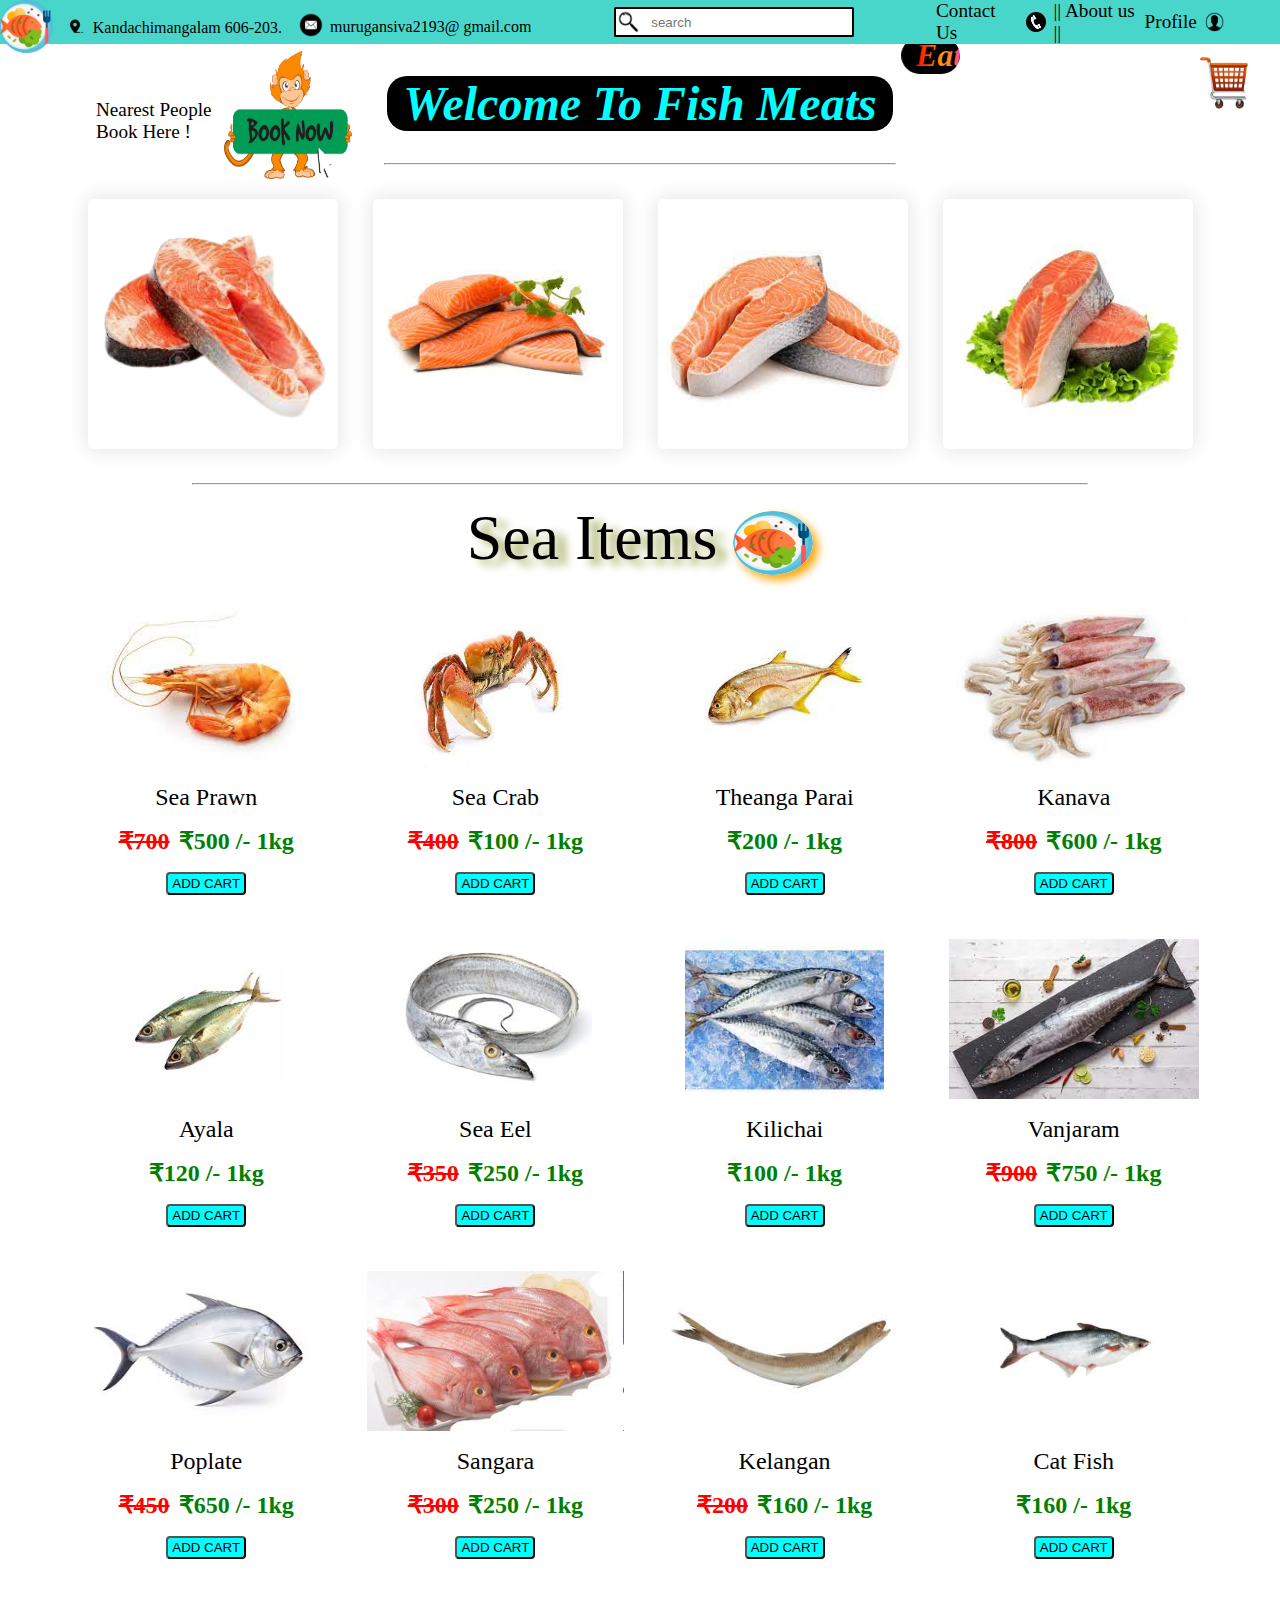
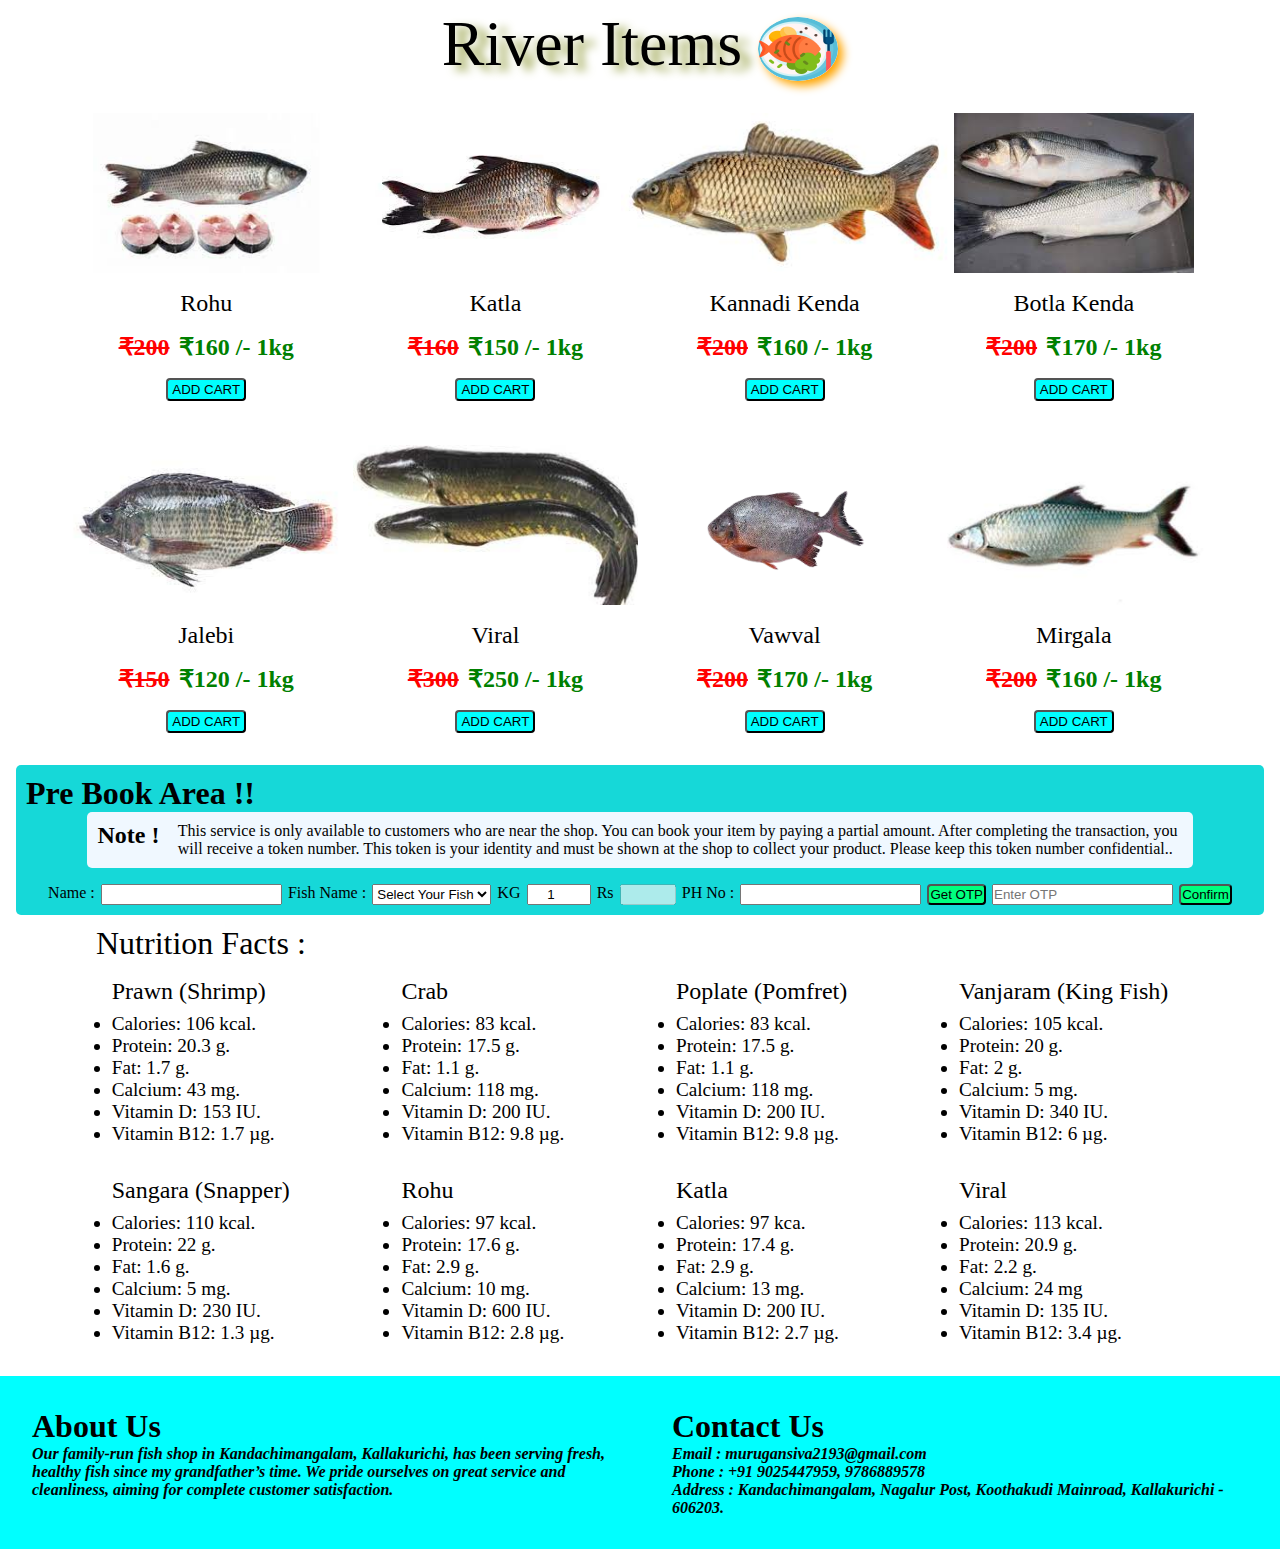
==== commit c0e77aba: "update" ====
--- a/Index.html
+++ b/Index.html
@@ -22,7 +22,7 @@
       </div>
       <div class="input-div">
         <img src="./logos/search.png" id="search-icon" alt="search" />
-        <input type="search" id="search" placeholder="search" />
+        <input type="search" id="search" placeholder="search"/>
       </div>
       <div class="menu">
         <div>
@@ -58,6 +58,11 @@
         alt="close"
       />
       <h1>CART ITEMS</h1>
+      <div class="total">
+      <h2>Total Price : </h2>
+      <input class="inp" type="text" disabled required >
+      <button>Confirm</button>
+    </div>
     </div>
 
     <div class="welcome-text">
@@ -109,9 +114,9 @@
       </div>
       <form>
         <label for="name">Name : </label>
-        <input type="text" />
+        <input type="text" required />
         <label>Fish Name : </label
-        ><select class="choice">
+        ><select class="choice" required>
           <option value="">Select Your Fish</option>
           <option value="1">Sea Prawn</option>
           <option value="2">Sea Crab</option>
@@ -134,7 +139,8 @@
           <option value="19">Vawval</option>
           <option value="20">Mirgala</option>
         </select>
-        <label>KG </label><input type="number" min="0" max="100" step="0.5" />
+        <label>KG </label><input type="number" min="0" max="100" step="0.5" required value="1" class="kg"/>
+        <label>Rs </label><input type="text" disabled class="rupee">
         <label>PH No : </label><input type="tel" maxlength="10" />
         <button>Get OTP</button
         ><input placeholder="Enter OTP" type="tel" maxlength="6" /><button>
--- a/style.css
+++ b/style.css
@@ -248,12 +248,14 @@
     height:50%;
 }
 
+
 .item .cost-div{
     display: flex;
-    justify-content: space-around;
+    justify-content:space-evenly;
     width: 70%;
     font-weight: bolder;
 }
+
 
 .item button{
     background-color :aqua;
@@ -314,11 +316,10 @@
     width: 30vw;
     max-height: 100vh;
     height: fit-content;
-    right: 0;
+    right: 0; 
     background-color: aqua;
     z-index: 2;
     padding: 1rem;
-    padding-bottom: 1rem;
     position: fixed;
     display: none;
     overflow-y: auto;
@@ -339,6 +340,31 @@
     font-family:unset;
 }
 
+.total{
+    display: flex;
+    justify-content: space-evenly;
+    align-items: center;
+    width: 90%;
+    bottom: 1rem;
+    padding: 10px 0 20px 20px;
+    row-gap: 10px;
+}
+
+.total input{
+    width: 3rem;
+    height: 1.3rem;
+    background-color: white;
+    text-align: center;
+}
+
+.total button{
+    background-color:springgreen;
+    padding: 1px;
+    border-radius: 4px;
+    cursor: pointer;
+    height: 1.3rem;
+}
+
 .cartItemDiv{
     display: flex;
     flex-direction: row;
@@ -353,6 +379,9 @@
 .insertcart{
 display: flex;
 margin: 1rem 1rem 1rem 0.6rem;
+border-bottom: 1px solid rgba(0, 0, 0, 0.1);
+padding-bottom: 1rem;
+position: relative;
 }
 
 .addimg{
@@ -365,12 +394,37 @@
     margin: auto;
 }
 
+
+.quandiv{
+display: flex;
+align-items: center;
+gap: 20px;
+bottom: 10px;
+position: absolute;
+left:7.5rem;
+}
+
+.quandiv input{
+    width: 3rem;
+    text-align: center;
+}
+
+.price{
+    right: 3rem;
+    position: absolute;
+}
+
+.name{
+    position: absolute;
+    left: 7.5rem;
+}
+
 .delLogo{
     height: 20px;
     width: 20px;
-    right: 0;
-    cursor: pointer;
-
+    right: 1rem;
+    cursor: pointer;
+    position: absolute;
 }
 
 #prebook{
@@ -400,6 +454,24 @@
 form{
     display: flex;
     justify-content: space-evenly;
+    padding: 0 1rem 0 1rem;
+}
+
+form input:invalid{
+outline-color: red;
+}
+
+form input:valid{
+    outline-color: green;
+    }
+
+form .rupee{
+    width: 3.5rem;
+}
+
+form .kg{
+    width: 4rem;
+    text-align: center;
 }
 
 form button{
